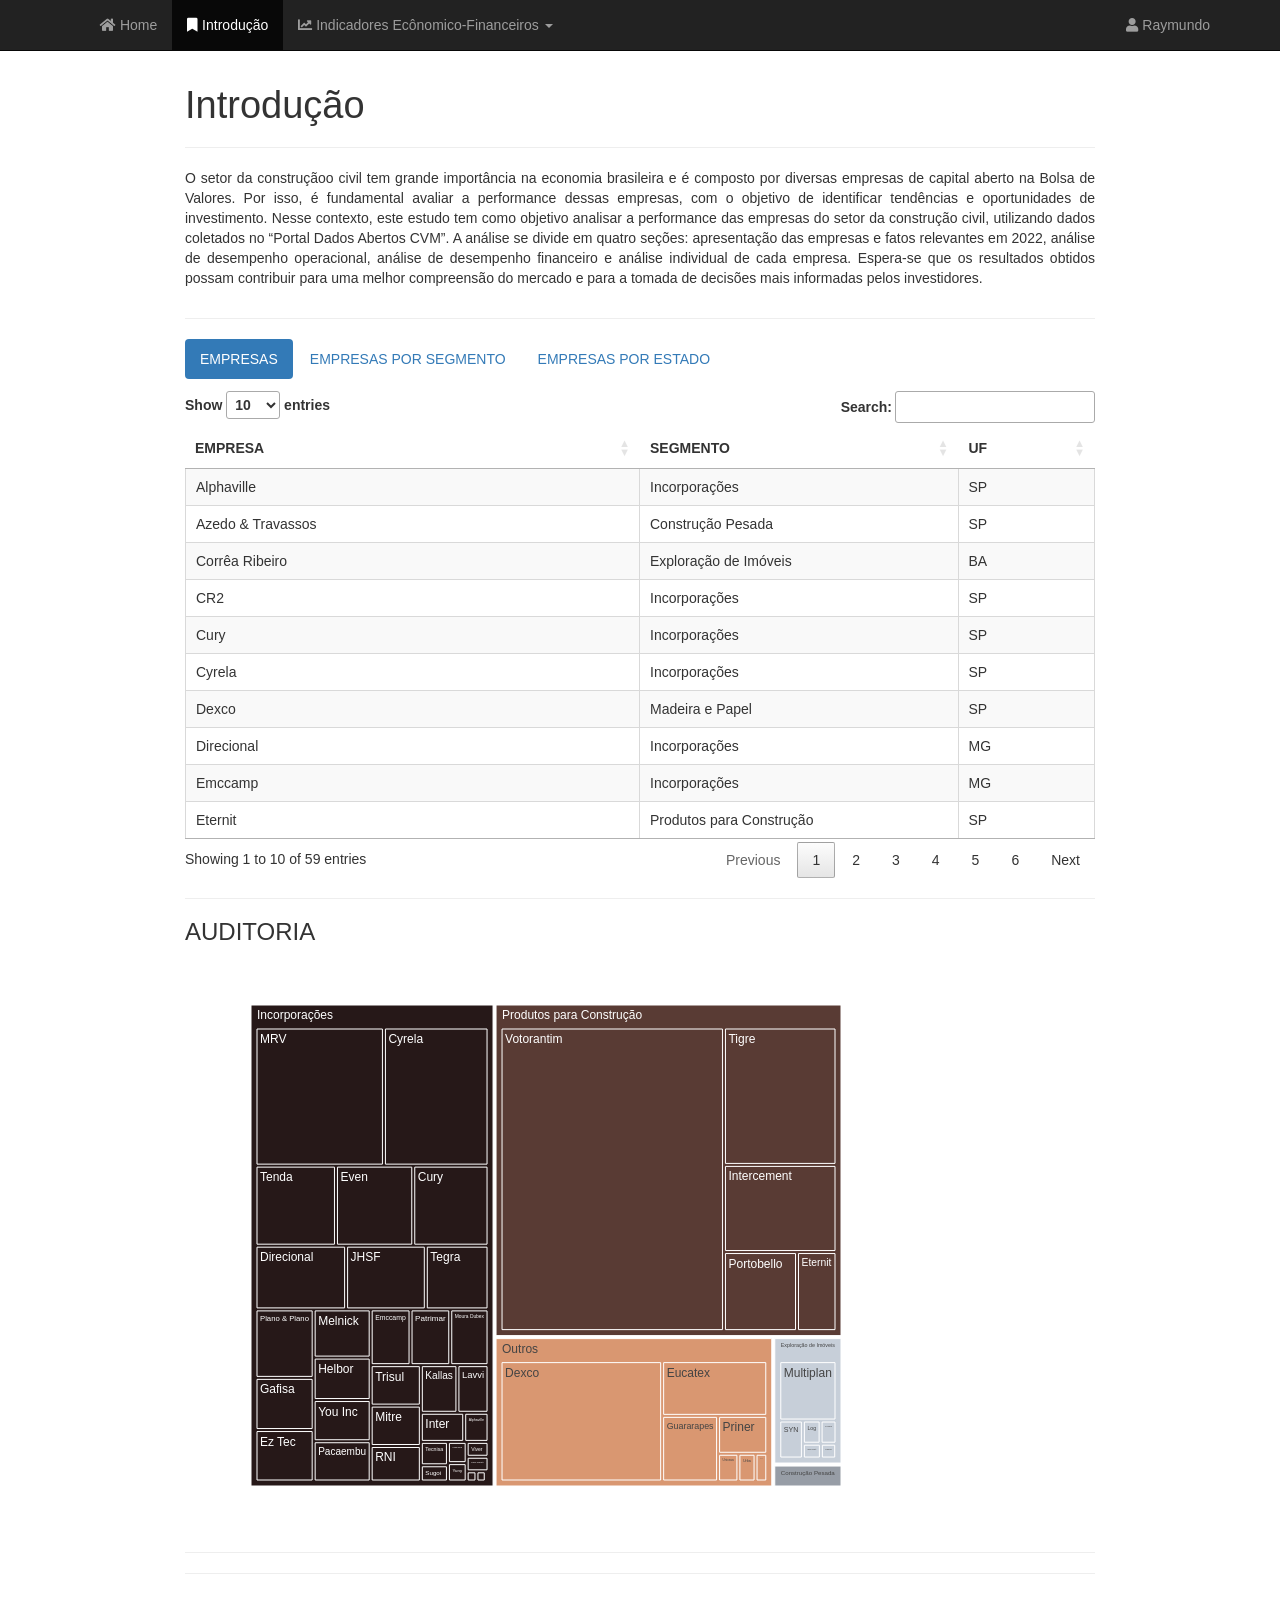
==== 1_intro.html @ 77c3c892 "first commit" ====
<!DOCTYPE html>

<html>

<head>

<meta charset="utf-8" />
<meta name="generator" content="pandoc" />
<meta http-equiv="X-UA-Compatible" content="IE=EDGE" />




<title>Introdução</title>

<script src="site_libs/header-attrs-2.20/header-attrs.js"></script>
<script src="site_libs/jquery-3.6.0/jquery-3.6.0.min.js"></script>
<meta name="viewport" content="width=device-width, initial-scale=1" />
<link href="site_libs/bootstrap-3.3.5/css/bootstrap.min.css" rel="stylesheet" />
<script src="site_libs/bootstrap-3.3.5/js/bootstrap.min.js"></script>
<script src="site_libs/bootstrap-3.3.5/shim/html5shiv.min.js"></script>
<script src="site_libs/bootstrap-3.3.5/shim/respond.min.js"></script>
<style>h1 {font-size: 34px;}
       h1.title {font-size: 38px;}
       h2 {font-size: 30px;}
       h3 {font-size: 24px;}
       h4 {font-size: 18px;}
       h5 {font-size: 16px;}
       h6 {font-size: 12px;}
       code {color: inherit; background-color: rgba(0, 0, 0, 0.04);}
       pre:not([class]) { background-color: white }</style>
<script src="site_libs/navigation-1.1/tabsets.js"></script>
<script src="site_libs/htmlwidgets-1.6.2/htmlwidgets.js"></script>
<link href="site_libs/datatables-css-0.0.0/datatables-crosstalk.css" rel="stylesheet" />
<script src="site_libs/datatables-binding-0.28/datatables.js"></script>
<link href="site_libs/dt-core-1.13.4/css/jquery.dataTables.min.css" rel="stylesheet" />
<link href="site_libs/dt-core-1.13.4/css/jquery.dataTables.extra.css" rel="stylesheet" />
<script src="site_libs/dt-core-1.13.4/js/jquery.dataTables.min.js"></script>
<link href="site_libs/crosstalk-1.2.0/css/crosstalk.min.css" rel="stylesheet" />
<script src="site_libs/crosstalk-1.2.0/js/crosstalk.min.js"></script>
<script src="site_libs/plotly-binding-4.10.1/plotly.js"></script>
<script src="site_libs/typedarray-0.1/typedarray.min.js"></script>
<link href="site_libs/plotly-htmlwidgets-css-2.11.1/plotly-htmlwidgets.css" rel="stylesheet" />
<script src="site_libs/plotly-main-2.11.1/plotly-latest.min.js"></script>
<link href="site_libs/font-awesome-5.1.0/css/all.css" rel="stylesheet" />
<link href="site_libs/font-awesome-5.1.0/css/v4-shims.css" rel="stylesheet" />

<style type="text/css">
  code{white-space: pre-wrap;}
  span.smallcaps{font-variant: small-caps;}
  span.underline{text-decoration: underline;}
  div.column{display: inline-block; vertical-align: top; width: 50%;}
  div.hanging-indent{margin-left: 1.5em; text-indent: -1.5em;}
  ul.task-list{list-style: none;}
    </style>










<style type = "text/css">
.main-container {
  max-width: 940px;
  margin-left: auto;
  margin-right: auto;
}
img {
  max-width:100%;
}
.tabbed-pane {
  padding-top: 12px;
}
.html-widget {
  margin-bottom: 20px;
}
button.code-folding-btn:focus {
  outline: none;
}
summary {
  display: list-item;
}
details > summary > p:only-child {
  display: inline;
}
pre code {
  padding: 0;
}
</style>


<style type="text/css">
.dropdown-submenu {
  position: relative;
}
.dropdown-submenu>.dropdown-menu {
  top: 0;
  left: 100%;
  margin-top: -6px;
  margin-left: -1px;
  border-radius: 0 6px 6px 6px;
}
.dropdown-submenu:hover>.dropdown-menu {
  display: block;
}
.dropdown-submenu>a:after {
  display: block;
  content: " ";
  float: right;
  width: 0;
  height: 0;
  border-color: transparent;
  border-style: solid;
  border-width: 5px 0 5px 5px;
  border-left-color: #cccccc;
  margin-top: 5px;
  margin-right: -10px;
}
.dropdown-submenu:hover>a:after {
  border-left-color: #adb5bd;
}
.dropdown-submenu.pull-left {
  float: none;
}
.dropdown-submenu.pull-left>.dropdown-menu {
  left: -100%;
  margin-left: 10px;
  border-radius: 6px 0 6px 6px;
}
</style>

<script type="text/javascript">
// manage active state of menu based on current page
$(document).ready(function () {
  // active menu anchor
  href = window.location.pathname
  href = href.substr(href.lastIndexOf('/') + 1)
  if (href === "")
    href = "index.html";
  var menuAnchor = $('a[href="' + href + '"]');

  // mark the anchor link active (and if it's in a dropdown, also mark that active)
  var dropdown = menuAnchor.closest('li.dropdown');
  if (window.bootstrap) { // Bootstrap 4+
    menuAnchor.addClass('active');
    dropdown.find('> .dropdown-toggle').addClass('active');
  } else { // Bootstrap 3
    menuAnchor.parent().addClass('active');
    dropdown.addClass('active');
  }

  // Navbar adjustments
  var navHeight = $(".navbar").first().height() + 15;
  var style = document.createElement('style');
  var pt = "padding-top: " + navHeight + "px; ";
  var mt = "margin-top: -" + navHeight + "px; ";
  var css = "";
  // offset scroll position for anchor links (for fixed navbar)
  for (var i = 1; i <= 6; i++) {
    css += ".section h" + i + "{ " + pt + mt + "}\n";
  }
  style.innerHTML = "body {" + pt + "padding-bottom: 40px; }\n" + css;
  document.head.appendChild(style);
});
</script>

<!-- tabsets -->

<style type="text/css">
.tabset-dropdown > .nav-tabs {
  display: inline-table;
  max-height: 500px;
  min-height: 44px;
  overflow-y: auto;
  border: 1px solid #ddd;
  border-radius: 4px;
}

.tabset-dropdown > .nav-tabs > li.active:before, .tabset-dropdown > .nav-tabs.nav-tabs-open:before {
  content: "\e259";
  font-family: 'Glyphicons Halflings';
  display: inline-block;
  padding: 10px;
  border-right: 1px solid #ddd;
}

.tabset-dropdown > .nav-tabs.nav-tabs-open > li.active:before {
  content: "\e258";
  font-family: 'Glyphicons Halflings';
  border: none;
}

.tabset-dropdown > .nav-tabs > li.active {
  display: block;
}

.tabset-dropdown > .nav-tabs > li > a,
.tabset-dropdown > .nav-tabs > li > a:focus,
.tabset-dropdown > .nav-tabs > li > a:hover {
  border: none;
  display: inline-block;
  border-radius: 4px;
  background-color: transparent;
}

.tabset-dropdown > .nav-tabs.nav-tabs-open > li {
  display: block;
  float: none;
}

.tabset-dropdown > .nav-tabs > li {
  display: none;
}
</style>

<!-- code folding -->




</head>

<body>


<div class="container-fluid main-container">




<div class="navbar navbar-inverse  navbar-fixed-top" role="navigation">
  <div class="container">
    <div class="navbar-header">
      <button type="button" class="navbar-toggle collapsed" data-toggle="collapse" data-bs-toggle="collapse" data-target="#navbar" data-bs-target="#navbar">
        <span class="icon-bar"></span>
        <span class="icon-bar"></span>
        <span class="icon-bar"></span>
      </button>
      <a class="navbar-brand" href="index.html"></a>
    </div>
    <div id="navbar" class="navbar-collapse collapse">
      <ul class="nav navbar-nav">
        <li>
  <a href="index.html">
    <span class="fa fa-home"></span>
     
    Home
  </a>
</li>
<li>
  <a href="1_intro.html">
    <span class="fa fa-bookmark"></span>
     
    Introdução
  </a>
</li>
<li class="dropdown">
  <a href="#" class="dropdown-toggle" data-toggle="dropdown" role="button" data-bs-toggle="dropdown" aria-expanded="false">
    <span class="fa fa-line-chart"></span>
     
    Indicadores Ecônomico-Financeiros
     
    <span class="caret"></span>
  </a>
  <ul class="dropdown-menu" role="menu">
    <li class="divider"></li>
    <li>
      <a href="3_liquidez.html">
        <span class="fa fa-arrow-right"></span>
         
        Liquidez
      </a>
    </li>
    <li>
      <a href="4_rentabilidade.html">
        <span class="fa fa-arrow-right"></span>
         
        Rentabilidade
      </a>
    </li>
    <li>
      <a href="4_extra.html">
        <span class="fa fa-arrow-right"></span>
         
        Lucratividade
      </a>
    </li>
    <li>
      <a href="5_bivar.html">
        <span class="fa fa-arrow-right"></span>
         
        Endividamento
      </a>
    </li>
    <li>
      <a href="5_bivar.html">
        <span class="fa fa-arrow-right"></span>
         
        Prazos Médios
      </a>
    </li>
    <li class="divider"></li>
  </ul>
</li>
      </ul>
      <ul class="nav navbar-nav navbar-right">
        <li>
  <a href="https://cutt.ly/Curriculo_BI/">
    <span class="fa fa-user"></span>
     
    Raymundo
  </a>
</li>
      </ul>
    </div><!--/.nav-collapse -->
  </div><!--/.container -->
</div><!--/.navbar -->

<div id="header">



<h1 class="title toc-ignore">Introdução</h1>

</div>


<style>
  body {
    text-align: justify;
  }
</style>
<hr />
<p>O setor da construçãoo civil tem grande importância na economia
brasileira e é composto por diversas empresas de capital aberto na Bolsa
de Valores. Por isso, é fundamental avaliar a performance dessas
empresas, com o objetivo de identificar tendências e oportunidades de
investimento. Nesse contexto, este estudo tem como objetivo analisar a
performance das empresas do setor da construção civil, utilizando dados
coletados no “Portal Dados Abertos CVM”. A análise se divide em quatro
seções: apresentação das empresas e fatos relevantes em 2022, análise de
desempenho operacional, análise de desempenho financeiro e análise
individual de cada empresa. Espera-se que os resultados obtidos possam
contribuir para uma melhor compreensão do mercado e para a tomada de
decisões mais informadas pelos investidores.</p>
<div id="section"
class="section level3 tabset tabset-fade tabset-pills">
<h3 class="tabset tabset-fade tabset-pills"></h3>
<hr />
<div id="empresas" class="section level4">
<h4>EMPRESAS</h4>
<center>
<div class="datatables html-widget html-fill-item-overflow-hidden html-fill-item" id="htmlwidget-0dc333a58bdc907d2daf" style="width:100%;height:auto;"></div>
<script type="application/json" data-for="htmlwidget-0dc333a58bdc907d2daf">{"x":{"filter":"none","vertical":false,"editable":{"target":"cell","disable":{"columns":null},"numeric":[],"date":[]},"data":[["Alphaville","Azedo &amp; Travassos","Corrêa Ribeiro","CR2","Cury","Cyrela","Dexco","Direcional","Emccamp","Eternit","Eucatex","Even","EZ Inc","Ez Tec","Gafisa","Guararapes","HBR Realty","Helbor","Inter","Intercement","JHSF","João Fortes","Kallas","Lavvi","Lindenberg","Log","Lopes","Melnick","Mendes Júnior","Mitre","Moura Dubex","MRV","Multiplan","Nexpe","Pacaembu","Patrimar","PDG Realty","Plano &amp; Plano","Portobello","Portuense","Priner","RNI","Rossi","Sondotecnica","Sugoi","Sultepa","SYN","Tecnisa","Tecnosolo","Tegra","Tenda","Tigre","Trisul","Unicasa","Urba","Viver","Votorantim","You Inc","Yuny"],["Incorporações","Construção Pesada","Exploração de Imóveis","Incorporações","Incorporações","Incorporações","Madeira e Papel","Incorporações","Incorporações","Produtos para Construção","Madeira e Papel","Incorporações","Incorporações","Incorporações","Incorporações","Madeira e Papel","Exploração de Imóveis","Incorporações","Incorporações","Produtos para Construção","Incorporações","Incorporações","Incorporações","Incorporações","Incorporações","Exploração de Imóveis","Exploração de Imóveis","Incorporações","Construção Pesada","Incorporações","Incorporações","Incorporações","Exploração de Imóveis","Exploração de Imóveis","Incorporações","Incorporações","Incorporações","Incorporações","Produtos para Construção","Produtos para Construção","Serviços Diversos","Incorporações","Incorporações","Engenharia Consultiva","Incorporações","Construção Pesada","Exploração de Imóveis","Incorporações","Engenharia Consultiva","Incorporações","Incorporações","Produtos para Construção","Incorporações","Utilidades Domésticas","Loteamento","Incorporações","Produtos para Construção","Incorporações","Incorporações"],["SP","SP","BA","SP","SP","SP","SP","MG","MG","SP","SP","SP","SP","SP","SP","SC","SP","SP","MG","SP","SP","RJ","SP","SP","SP","MG","SP","RS","MG","SP","PE","MG","RJ","SP","SP","MG","SP","SP","SC","PA","RJ","SP","SP","RJ","SP","RS","SP","SP","RJ","SP","SP","SC","SP","RS","MG","SP","SP","SP","SP"]],"container":"<table class=\"cell-border stripe\">\n  <thead>\n    <tr>\n      <th>EMPRESA<\/th>\n      <th>SEGMENTO<\/th>\n      <th>UF<\/th>\n    <\/tr>\n  <\/thead>\n<\/table>","options":{"columnDefs":[],"order":[],"autoWidth":false,"orderClasses":false,"rowCallback":"function(row, data, displayNum, displayIndex, dataIndex) {\nvar value=data[0]; $(this.api().cell(row, 0).node()).css({'width':'50%'});\nvar value=data[1]; $(this.api().cell(row, 1).node()).css({'width':'35'});\nvar value=data[2]; $(this.api().cell(row, 2).node()).css({'width':'15%'});\n}"},"selection":{"mode":"multiple","selected":null,"target":"row","selectable":null}},"evals":["options.rowCallback"],"jsHooks":[]}</script>
</center>
<hr />
</div>
<div id="empresas-por-segmento" class="section level4">
<h4>EMPRESAS POR SEGMENTO</h4>
<div class="plotly html-widget html-fill-item-overflow-hidden html-fill-item" id="htmlwidget-b87174e7bb4c67a13ac9" style="width:9600px;height:384px;"></div>
<script type="application/json" data-for="htmlwidget-b87174e7bb4c67a13ac9">{"x":{"visdat":{"4bd073fb3333":["function () ","plotlyVisDat"]},"cur_data":"4bd073fb3333","attrs":{"4bd073fb3333":{"x":{},"y":{},"orientation":"h","hovertemplate":"Quantidade: %{x} <br>Segmento: %{y} <extra><\/extra>","texttemplate":"%{x}","textposition":"outside","alpha_stroke":1,"sizes":[10,100],"spans":[1,20],"type":"bar"}},"layout":{"margin":{"b":40,"l":60,"t":25,"r":10},"xaxis":{"domain":[0,1],"automargin":true,"title":"Quantidade"},"yaxis":{"domain":[0,1],"automargin":true,"title":"Segmento","type":"category","categoryorder":"array","categoryarray":["Loteamento","Serviços Diversos","Utilidades Domésticas","Engenharia Consultiva","Construção Pesada","Madeira e Papel","Produtos para Construção","Exploração de Imóveis","Incorporações"]},"hovermode":"closest","showlegend":false},"source":"A","config":{"modeBarButtonsToAdd":["hoverclosest","hovercompare"],"showSendToCloud":false},"data":[{"x":[35,7,6,3,3,2,1,1,1],"y":["Incorporações","Exploração de Imóveis","Produtos para Construção","Construção Pesada","Madeira e Papel","Engenharia Consultiva","Loteamento","Serviços Diversos","Utilidades Domésticas"],"orientation":"h","hovertemplate":["Quantidade: %{x} <br>Segmento: %{y} <extra><\/extra>","Quantidade: %{x} <br>Segmento: %{y} <extra><\/extra>","Quantidade: %{x} <br>Segmento: %{y} <extra><\/extra>","Quantidade: %{x} <br>Segmento: %{y} <extra><\/extra>","Quantidade: %{x} <br>Segmento: %{y} <extra><\/extra>","Quantidade: %{x} <br>Segmento: %{y} <extra><\/extra>","Quantidade: %{x} <br>Segmento: %{y} <extra><\/extra>","Quantidade: %{x} <br>Segmento: %{y} <extra><\/extra>","Quantidade: %{x} <br>Segmento: %{y} <extra><\/extra>"],"texttemplate":["%{x}","%{x}","%{x}","%{x}","%{x}","%{x}","%{x}","%{x}","%{x}"],"textposition":["outside","outside","outside","outside","outside","outside","outside","outside","outside"],"type":"bar","marker":{"color":"rgba(31,119,180,1)","line":{"color":"rgba(31,119,180,1)"}},"error_y":{"color":"rgba(31,119,180,1)"},"error_x":{"color":"rgba(31,119,180,1)"},"xaxis":"x","yaxis":"y","frame":null}],"highlight":{"on":"plotly_click","persistent":false,"dynamic":false,"selectize":false,"opacityDim":0.2,"selected":{"opacity":1},"debounce":0},"shinyEvents":["plotly_hover","plotly_click","plotly_selected","plotly_relayout","plotly_brushed","plotly_brushing","plotly_clickannotation","plotly_doubleclick","plotly_deselect","plotly_afterplot","plotly_sunburstclick"],"base_url":"https://plot.ly"},"evals":[],"jsHooks":[]}</script>
<hr />
</div>
<div id="empresas-por-estado" class="section level4">
<h4>EMPRESAS POR ESTADO</h4>
<hr />
</div>
</div>
<div id="auditoria"
class="section level3 tabset tabset-fade tabset-pills">
<h3 class="tabset tabset-fade tabset-pills">AUDITORIA</h3>
<div class="plotly html-widget html-fill-item-overflow-hidden html-fill-item" id="htmlwidget-f07a44c935cbf707fc7b" style="width:672px;height:576px;"></div>
<script type="application/json" data-for="htmlwidget-f07a44c935cbf707fc7b">{"x":{"visdat":{"4bd06a4f7cf":["function () ","plotlyVisDat"]},"cur_data":"4bd06a4f7cf","attrs":{"4bd06a4f7cf":{"labels":{},"parents":{},"values":{},"branchvalues":"total","marker":{"colors":{}},"alpha_stroke":1,"sizes":[10,100],"spans":[1,20],"type":"treemap"}},"layout":{"margin":{"b":40,"l":60,"t":25,"r":10},"hovermode":"closest","showlegend":false},"source":"A","config":{"modeBarButtonsToAdd":["hoverclosest","hovercompare"],"showSendToCloud":false},"data":[{"labels":["Construção Pesada","Exploração de Imóveis","Incorporações","Outros","Produtos para Construção","Lindenberg","Corrêa Ribeiro","Eternit","Eucatex","João Fortes","Sondotecnica","Azedo & Travassos","Sultepa","Portobello","Cyrela","Gafisa","Rossi","Lopes","Tecnisa","RNI","PDG Realty","Even","JHSF","CR2","Viver","Ez Tec","Helbor","MRV","Multiplan","SYN","Moura Dubex","Dexco","Trisul","Tenda","Nexpe","Direcional","Unicasa","Log","You Inc","Sugoi","Priner","Inter","Mitre","Lavvi","Plano & Plano","Cury","Melnick","Pacaembu","Alphaville","Patrimar","EZ Inc","HBR Realty","Urba","Kallas","Tegra","Emccamp","Yuny","Intercement","Guararapes","Tigre","Votorantim"],"parents":["","","","","","Incorporações","Exploração de Imóveis","Produtos para Construção","Outros","Incorporações","Outros","Construção Pesada","Construção Pesada","Produtos para Construção","Incorporações","Incorporações","Incorporações","Exploração de Imóveis","Incorporações","Incorporações","Incorporações","Incorporações","Incorporações","Incorporações","Incorporações","Incorporações","Incorporações","Incorporações","Exploração de Imóveis","Exploração de Imóveis","Incorporações","Outros","Incorporações","Incorporações","Exploração de Imóveis","Incorporações","Outros","Exploração de Imóveis","Incorporações","Incorporações","Outros","Incorporações","Incorporações","Incorporações","Incorporações","Incorporações","Incorporações","Incorporações","Incorporações","Incorporações","Incorporações","Exploração de Imóveis","Outros","Incorporações","Incorporações","Incorporações","Incorporações","Produtos para Construção","Outros","Produtos para Construção","Produtos para Construção"],"values":[530821,2947678,39631007,14007449,38790582,149193,2260,1187383,2510647,6597,141860,384469,146352,2196681,5412295,1135997,37403,194985,237347,667091,119318,2317936,1902092,4081,121982,1121260,906437,6645285,1797605,474499,799527,8486650,760270,2412586,120233,2162616,245678,217230,880076,164723,813494,472817,758626,555327,1492205,2257294,1029568,859857,265134,829418,35361,140866,207472,652603,1497439,832356,128890,3728387,1601648,5880765,25797366],"branchvalues":"total","marker":{"color":"rgba(31,119,180,1)","colors":["#979DA6","#C7CFD9","#261818","#D99771","#593B34","#261818","#C7CFD9","#593B34","#D99771","#261818","#D99771","#979DA6","#979DA6","#593B34","#261818","#261818","#261818","#C7CFD9","#261818","#261818","#261818","#261818","#261818","#261818","#261818","#261818","#261818","#261818","#C7CFD9","#C7CFD9","#261818","#D99771","#261818","#261818","#C7CFD9","#261818","#D99771","#C7CFD9","#261818","#261818","#D99771","#261818","#261818","#261818","#261818","#261818","#261818","#261818","#261818","#261818","#261818","#C7CFD9","#D99771","#261818","#261818","#261818","#261818","#593B34","#D99771","#593B34","#593B34"],"line":{"color":"rgba(255,255,255,1)"}},"type":"treemap","frame":null}],"highlight":{"on":"plotly_click","persistent":false,"dynamic":false,"selectize":false,"opacityDim":0.2,"selected":{"opacity":1},"debounce":0},"shinyEvents":["plotly_hover","plotly_click","plotly_selected","plotly_relayout","plotly_brushed","plotly_brushing","plotly_clickannotation","plotly_doubleclick","plotly_deselect","plotly_afterplot","plotly_sunburstclick"],"base_url":"https://plot.ly"},"evals":[],"jsHooks":[]}</script>
<hr />
<center>
</center>
<hr />
</div>




</div>

<script>

// add bootstrap table styles to pandoc tables
function bootstrapStylePandocTables() {
  $('tr.odd').parent('tbody').parent('table').addClass('table table-condensed');
}
$(document).ready(function () {
  bootstrapStylePandocTables();
});


</script>

<!-- tabsets -->

<script>
$(document).ready(function () {
  window.buildTabsets("TOC");
});

$(document).ready(function () {
  $('.tabset-dropdown > .nav-tabs > li').click(function () {
    $(this).parent().toggleClass('nav-tabs-open');
  });
});
</script>

<!-- code folding -->


<!-- dynamically load mathjax for compatibility with self-contained -->
<script>
  (function () {
    var script = document.createElement("script");
    script.type = "text/javascript";
    script.src  = "https://mathjax.rstudio.com/latest/MathJax.js?config=TeX-AMS-MML_HTMLorMML";
    document.getElementsByTagName("head")[0].appendChild(script);
  })();
</script>

</body>
</html>
---- site_libs/crosstalk-1.2.0/css/crosstalk.min.css ----
.container-fluid.crosstalk-bscols{margin-left:-30px;margin-right:-30px;white-space:normal}body>.container-fluid.crosstalk-bscols{margin-left:auto;margin-right:auto}.crosstalk-input-checkboxgroup .crosstalk-options-group .crosstalk-options-column{display:inline-block;padding-right:12px;vertical-align:top}@media only screen and (max-width: 480px){.crosstalk-input-checkboxgroup .crosstalk-options-group .crosstalk-options-column{display:block;padding-right:inherit}}.crosstalk-input{margin-bottom:15px}.crosstalk-input .control-label{margin-bottom:0;vertical-align:middle}.crosstalk-input input[type="checkbox"]{margin:4px 0 0;margin-top:1px;line-height:normal}.crosstalk-input .checkbox{position:relative;display:block;margin-top:10px;margin-bottom:10px}.crosstalk-input .checkbox>label{padding-left:20px;margin-bottom:0;font-weight:400;cursor:pointer}.crosstalk-input .checkbox input[type="checkbox"],.crosstalk-input .checkbox-inline input[type="checkbox"]{position:absolute;margin-top:2px;margin-left:-20px}.crosstalk-input .checkbox+.checkbox{margin-top:-5px}.crosstalk-input .checkbox-inline{position:relative;display:inline-block;padding-left:20px;margin-bottom:0;font-weight:400;vertical-align:middle;cursor:pointer}.crosstalk-input .checkbox-inline+.checkbox-inline{margin-top:0;margin-left:10px}
---- site_libs/plotly-htmlwidgets-css-2.11.1/plotly-htmlwidgets.css ----
/*
just here so that plotly works
correctly with ioslides.
see https://github.com/ropensci/plotly/issues/463
*/

slide:not(.current) .plotly.html-widget{
  display: none;
}
---- site_libs/font-awesome-5.1.0/css/all.css ----
/*!
 * Font Awesome Free 5.1.0 by @fontawesome - https://fontawesome.com
 * License - https://fontawesome.com/license (Icons: CC BY 4.0, Fonts: SIL OFL 1.1, Code: MIT License)
 */
.fa,.fab,.fal,.far,.fas{-moz-osx-font-smoothing:grayscale;-webkit-font-smoothing:antialiased;display:inline-block;font-style:normal;font-variant:normal;text-rendering:auto;line-height:1}.fa-lg{font-size:1.33333em;line-height:.75em;vertical-align:-.0667em}.fa-xs{font-size:.75em}.fa-sm{font-size:.875em}.fa-1x{font-size:1em}.fa-2x{font-size:2em}.fa-3x{font-size:3em}.fa-4x{font-size:4em}.fa-5x{font-size:5em}.fa-6x{font-size:6em}.fa-7x{font-size:7em}.fa-8x{font-size:8em}.fa-9x{font-size:9em}.fa-10x{font-size:10em}.fa-fw{text-align:center;width:1.25em}.fa-ul{list-style-type:none;margin-left:2.5em;padding-left:0}.fa-ul>li{position:relative}.fa-li{left:-2em;position:absolute;text-align:center;width:2em;line-height:inherit}.fa-border{border:.08em solid #eee;border-radius:.1em;padding:.2em .25em .15em}.fa-pull-left{float:left}.fa-pull-right{float:right}.fa.fa-pull-left,.fab.fa-pull-left,.fal.fa-pull-left,.far.fa-pull-left,.fas.fa-pull-left{margin-right:.3em}.fa.fa-pull-right,.fab.fa-pull-right,.fal.fa-pull-right,.far.fa-pull-right,.fas.fa-pull-right{margin-left:.3em}.fa-spin{animation:a 2s infinite linear}.fa-pulse{animation:a 1s infinite steps(8)}@keyframes a{0%{transform:rotate(0deg)}to{transform:rotate(1turn)}}.fa-rotate-90{-ms-filter:"progid:DXImageTransform.Microsoft.BasicImage(rotation=1)";transform:rotate(90deg)}.fa-rotate-180{-ms-filter:"progid:DXImageTransform.Microsoft.BasicImage(rotation=2)";transform:rotate(180deg)}.fa-rotate-270{-ms-filter:"progid:DXImageTransform.Microsoft.BasicImage(rotation=3)";transform:rotate(270deg)}.fa-flip-horizontal{-ms-filter:"progid:DXImageTransform.Microsoft.BasicImage(rotation=0, mirror=1)";transform:scaleX(-1)}.fa-flip-vertical{transform:scaleY(-1)}.fa-flip-horizontal.fa-flip-vertical,.fa-flip-vertical{-ms-filter:"progid:DXImageTransform.Microsoft.BasicImage(rotation=2, mirror=1)"}.fa-flip-horizontal.fa-flip-vertical{transform:scale(-1)}:root .fa-flip-horizontal,:root .fa-flip-vertical,:root .fa-rotate-90,:root .fa-rotate-180,:root .fa-rotate-270{-webkit-filter:none;filter:none}.fa-stack{display:inline-block;height:2em;line-height:2em;position:relative;vertical-align:middle;width:2em}.fa-stack-1x,.fa-stack-2x{left:0;position:absolute;text-align:center;width:100%}.fa-stack-1x{line-height:inherit}.fa-stack-2x{font-size:2em}.fa-inverse{color:#fff}.fa-500px:before{content:"\f26e"}.fa-accessible-icon:before{content:"\f368"}.fa-accusoft:before{content:"\f369"}.fa-address-book:before{content:"\f2b9"}.fa-address-card:before{content:"\f2bb"}.fa-adjust:before{content:"\f042"}.fa-adn:before{content:"\f170"}.fa-adversal:before{content:"\f36a"}.fa-affiliatetheme:before{content:"\f36b"}.fa-algolia:before{content:"\f36c"}.fa-align-center:before{content:"\f037"}.fa-align-justify:before{content:"\f039"}.fa-align-left:before{content:"\f036"}.fa-align-right:before{content:"\f038"}.fa-allergies:before{content:"\f461"}.fa-amazon:before{content:"\f270"}.fa-amazon-pay:before{content:"\f42c"}.fa-ambulance:before{content:"\f0f9"}.fa-american-sign-language-interpreting:before{content:"\f2a3"}.fa-amilia:before{content:"\f36d"}.fa-anchor:before{content:"\f13d"}.fa-android:before{content:"\f17b"}.fa-angellist:before{content:"\f209"}.fa-angle-double-down:before{content:"\f103"}.fa-angle-double-left:before{content:"\f100"}.fa-angle-double-right:before{content:"\f101"}.fa-angle-double-up:before{content:"\f102"}.fa-angle-down:before{content:"\f107"}.fa-angle-left:before{content:"\f104"}.fa-angle-right:before{content:"\f105"}.fa-angle-up:before{content:"\f106"}.fa-angry:before{content:"\f556"}.fa-angrycreative:before{content:"\f36e"}.fa-angular:before{content:"\f420"}.fa-app-store:before{content:"\f36f"}.fa-app-store-ios:before{content:"\f370"}.fa-apper:before{content:"\f371"}.fa-apple:before{content:"\f179"}.fa-apple-pay:before{content:"\f415"}.fa-archive:before{content:"\f187"}.fa-archway:before{content:"\f557"}.fa-arrow-alt-circle-down:before{content:"\f358"}.fa-arrow-alt-circle-left:before{content:"\f359"}.fa-arrow-alt-circle-right:before{content:"\f35a"}.fa-arrow-alt-circle-up:before{content:"\f35b"}.fa-arrow-circle-down:before{content:"\f0ab"}.fa-arrow-circle-left:before{content:"\f0a8"}.fa-arrow-circle-right:before{content:"\f0a9"}.fa-arrow-circle-up:before{content:"\f0aa"}.fa-arrow-down:before{content:"\f063"}.fa-arrow-left:before{content:"\f060"}.fa-arrow-right:before{content:"\f061"}.fa-arrow-up:before{content:"\f062"}.fa-arrows-alt:before{content:"\f0b2"}.fa-arrows-alt-h:before{content:"\f337"}.fa-arrows-alt-v:before{content:"\f338"}.fa-assistive-listening-systems:before{content:"\f2a2"}.fa-asterisk:before{content:"\f069"}.fa-asymmetrik:before{content:"\f372"}.fa-at:before{content:"\f1fa"}.fa-atlas:before{content:"\f558"}.fa-audible:before{content:"\f373"}.fa-audio-description:before{content:"\f29e"}.fa-autoprefixer:before{content:"\f41c"}.fa-avianex:before{content:"\f374"}.fa-aviato:before{content:"\f421"}.fa-award:before{content:"\f559"}.fa-aws:before{content:"\f375"}.fa-backspace:before{content:"\f55a"}.fa-backward:before{content:"\f04a"}.fa-balance-scale:before{content:"\f24e"}.fa-ban:before{content:"\f05e"}.fa-band-aid:before{content:"\f462"}.fa-bandcamp:before{content:"\f2d5"}.fa-barcode:before{content:"\f02a"}.fa-bars:before{content:"\f0c9"}.fa-baseball-ball:before{content:"\f433"}.fa-basketball-ball:before{content:"\f434"}.fa-bath:before{content:"\f2cd"}.fa-battery-empty:before{content:"\f244"}.fa-battery-full:before{content:"\f240"}.fa-battery-half:before{content:"\f242"}.fa-battery-quarter:before{content:"\f243"}.fa-battery-three-quarters:before{content:"\f241"}.fa-bed:before{content:"\f236"}.fa-beer:before{content:"\f0fc"}.fa-behance:before{content:"\f1b4"}.fa-behance-square:before{content:"\f1b5"}.fa-bell:before{content:"\f0f3"}.fa-bell-slash:before{content:"\f1f6"}.fa-bezier-curve:before{content:"\f55b"}.fa-bicycle:before{content:"\f206"}.fa-bimobject:before{content:"\f378"}.fa-binoculars:before{content:"\f1e5"}.fa-birthday-cake:before{content:"\f1fd"}.fa-bitbucket:before{content:"\f171"}.fa-bitcoin:before{content:"\f379"}.fa-bity:before{content:"\f37a"}.fa-black-tie:before{content:"\f27e"}.fa-blackberry:before{content:"\f37b"}.fa-blender:before{content:"\f517"}.fa-blind:before{content:"\f29d"}.fa-blogger:before{content:"\f37c"}.fa-blogger-b:before{content:"\f37d"}.fa-bluetooth:before{content:"\f293"}.fa-bluetooth-b:before{content:"\f294"}.fa-bold:before{content:"\f032"}.fa-bolt:before{content:"\f0e7"}.fa-bomb:before{content:"\f1e2"}.fa-bong:before{content:"\f55c"}.fa-book:before{content:"\f02d"}.fa-book-open:before{content:"\f518"}.fa-bookmark:before{content:"\f02e"}.fa-bowling-ball:before{content:"\f436"}.fa-box:before{content:"\f466"}.fa-box-open:before{content:"\f49e"}.fa-boxes:before{content:"\f468"}.fa-braille:before{content:"\f2a1"}.fa-briefcase:before{content:"\f0b1"}.fa-briefcase-medical:before{content:"\f469"}.fa-broadcast-tower:before{content:"\f519"}.fa-broom:before{content:"\f51a"}.fa-brush:before{content:"\f55d"}.fa-btc:before{content:"\f15a"}.fa-bug:before{content:"\f188"}.fa-building:before{content:"\f1ad"}.fa-bullhorn:before{content:"\f0a1"}.fa-bullseye:before{content:"\f140"}.fa-burn:before{content:"\f46a"}.fa-buromobelexperte:before{content:"\f37f"}.fa-bus:before{content:"\f207"}.fa-bus-alt:before{content:"\f55e"}.fa-buysellads:before{content:"\f20d"}.fa-calculator:before{content:"\f1ec"}.fa-calendar:before{content:"\f133"}.fa-calendar-alt:before{content:"\f073"}.fa-calendar-check:before{content:"\f274"}.fa-calendar-minus:before{content:"\f272"}.fa-calendar-plus:before{content:"\f271"}.fa-calendar-times:before{content:"\f273"}.fa-camera:before{content:"\f030"}.fa-camera-retro:before{content:"\f083"}.fa-cannabis:before{content:"\f55f"}.fa-capsules:before{content:"\f46b"}.fa-car:before{content:"\f1b9"}.fa-caret-down:before{content:"\f0d7"}.fa-caret-left:before{content:"\f0d9"}.fa-caret-right:before{content:"\f0da"}.fa-caret-square-down:before{content:"\f150"}.fa-caret-square-left:before{content:"\f191"}.fa-caret-square-right:before{content:"\f152"}.fa-caret-square-up:before{content:"\f151"}.fa-caret-up:before{content:"\f0d8"}.fa-cart-arrow-down:before{content:"\f218"}.fa-cart-plus:before{content:"\f217"}.fa-cc-amazon-pay:before{content:"\f42d"}.fa-cc-amex:before{content:"\f1f3"}.fa-cc-apple-pay:before{content:"\f416"}.fa-cc-diners-club:before{content:"\f24c"}.fa-cc-discover:before{content:"\f1f2"}.fa-cc-jcb:before{content:"\f24b"}.fa-cc-mastercard:before{content:"\f1f1"}.fa-cc-paypal:before{content:"\f1f4"}.fa-cc-stripe:before{content:"\f1f5"}.fa-cc-visa:before{content:"\f1f0"}.fa-centercode:before{content:"\f380"}.fa-certificate:before{content:"\f0a3"}.fa-chalkboard:before{content:"\f51b"}.fa-chalkboard-teacher:before{content:"\f51c"}.fa-chart-area:before{content:"\f1fe"}.fa-chart-bar:before{content:"\f080"}.fa-chart-line:before{content:"\f201"}.fa-chart-pie:before{content:"\f200"}.fa-check:before{content:"\f00c"}.fa-check-circle:before{content:"\f058"}.fa-check-double:before{content:"\f560"}.fa-check-square:before{content:"\f14a"}.fa-chess:before{content:"\f439"}.fa-chess-bishop:before{content:"\f43a"}.fa-chess-board:before{content:"\f43c"}.fa-chess-king:before{content:"\f43f"}.fa-chess-knight:before{content:"\f441"}.fa-chess-pawn:before{content:"\f443"}.fa-chess-queen:before{content:"\f445"}.fa-chess-rook:before{content:"\f447"}.fa-chevron-circle-down:before{content:"\f13a"}.fa-chevron-circle-left:before{content:"\f137"}.fa-chevron-circle-right:before{content:"\f138"}.fa-chevron-circle-up:before{content:"\f139"}.fa-chevron-down:before{content:"\f078"}.fa-chevron-left:before{content:"\f053"}.fa-chevron-right:before{content:"\f054"}.fa-chevron-up:before{content:"\f077"}.fa-child:before{content:"\f1ae"}.fa-chrome:before{content:"\f268"}.fa-church:before{content:"\f51d"}.fa-circle:before{content:"\f111"}.fa-circle-notch:before{content:"\f1ce"}.fa-clipboard:before{content:"\f328"}.fa-clipboard-check:before{content:"\f46c"}.fa-clipboard-list:before{content:"\f46d"}.fa-clock:before{content:"\f017"}.fa-clone:before{content:"\f24d"}.fa-closed-captioning:before{content:"\f20a"}.fa-cloud:before{content:"\f0c2"}.fa-cloud-download-alt:before{content:"\f381"}.fa-cloud-upload-alt:before{content:"\f382"}.fa-cloudscale:before{content:"\f383"}.fa-cloudsmith:before{content:"\f384"}.fa-cloudversify:before{content:"\f385"}.fa-cocktail:before{content:"\f561"}.fa-code:before{content:"\f121"}.fa-code-branch:before{content:"\f126"}.fa-codepen:before{content:"\f1cb"}.fa-codiepie:before{content:"\f284"}.fa-coffee:before{content:"\f0f4"}.fa-cog:before{content:"\f013"}.fa-cogs:before{content:"\f085"}.fa-coins:before{content:"\f51e"}.fa-columns:before{content:"\f0db"}.fa-comment:before{content:"\f075"}.fa-comment-alt:before{content:"\f27a"}.fa-comment-dots:before{content:"\f4ad"}.fa-comment-slash:before{content:"\f4b3"}.fa-comments:before{content:"\f086"}.fa-compact-disc:before{content:"\f51f"}.fa-compass:before{content:"\f14e"}.fa-compress:before{content:"\f066"}.fa-concierge-bell:before{content:"\f562"}.fa-connectdevelop:before{content:"\f20e"}.fa-contao:before{content:"\f26d"}.fa-cookie:before{content:"\f563"}.fa-cookie-bite:before{content:"\f564"}.fa-copy:before{content:"\f0c5"}.fa-copyright:before{content:"\f1f9"}.fa-couch:before{content:"\f4b8"}.fa-cpanel:before{content:"\f388"}.fa-creative-commons:before{content:"\f25e"}.fa-creative-commons-by:before{content:"\f4e7"}.fa-creative-commons-nc:before{content:"\f4e8"}.fa-creative-commons-nc-eu:before{content:"\f4e9"}.fa-creative-commons-nc-jp:before{content:"\f4ea"}.fa-creative-commons-nd:before{content:"\f4eb"}.fa-creative-commons-pd:before{content:"\f4ec"}.fa-creative-commons-pd-alt:before{content:"\f4ed"}.fa-creative-commons-remix:before{content:"\f4ee"}.fa-creative-commons-sa:before{content:"\f4ef"}.fa-creative-commons-sampling:before{content:"\f4f0"}.fa-creative-commons-sampling-plus:before{content:"\f4f1"}.fa-creative-commons-share:before{content:"\f4f2"}.fa-credit-card:before{content:"\f09d"}.fa-crop:before{content:"\f125"}.fa-crop-alt:before{content:"\f565"}.fa-crosshairs:before{content:"\f05b"}.fa-crow:before{content:"\f520"}.fa-crown:before{content:"\f521"}.fa-css3:before{content:"\f13c"}.fa-css3-alt:before{content:"\f38b"}.fa-cube:before{content:"\f1b2"}.fa-cubes:before{content:"\f1b3"}.fa-cut:before{content:"\f0c4"}.fa-cuttlefish:before{content:"\f38c"}.fa-d-and-d:before{content:"\f38d"}.fa-dashcube:before{content:"\f210"}.fa-database:before{content:"\f1c0"}.fa-deaf:before{content:"\f2a4"}.fa-delicious:before{content:"\f1a5"}.fa-deploydog:before{content:"\f38e"}.fa-deskpro:before{content:"\f38f"}.fa-desktop:before{content:"\f108"}.fa-deviantart:before{content:"\f1bd"}.fa-diagnoses:before{content:"\f470"}.fa-dice:before{content:"\f522"}.fa-dice-five:before{content:"\f523"}.fa-dice-four:before{content:"\f524"}.fa-dice-one:before{content:"\f525"}.fa-dice-six:before{content:"\f526"}.fa-dice-three:before{content:"\f527"}.fa-dice-two:before{content:"\f528"}.fa-digg:before{content:"\f1a6"}.fa-digital-ocean:before{content:"\f391"}.fa-digital-tachograph:before{content:"\f566"}.fa-discord:before{content:"\f392"}.fa-discourse:before{content:"\f393"}.fa-divide:before{content:"\f529"}.fa-dizzy:before{content:"\f567"}.fa-dna:before{content:"\f471"}.fa-dochub:before{content:"\f394"}.fa-docker:before{content:"\f395"}.fa-dollar-sign:before{content:"\f155"}.fa-dolly:before{content:"\f472"}.fa-dolly-flatbed:before{content:"\f474"}.fa-donate:before{content:"\f4b9"}.fa-door-closed:before{content:"\f52a"}.fa-door-open:before{content:"\f52b"}.fa-dot-circle:before{content:"\f192"}.fa-dove:before{content:"\f4ba"}.fa-download:before{content:"\f019"}.fa-draft2digital:before{content:"\f396"}.fa-drafting-compass:before{content:"\f568"}.fa-dribbble:before{content:"\f17d"}.fa-dribbble-square:before{content:"\f397"}.fa-dropbox:before{content:"\f16b"}.fa-drum:before{content:"\f569"}.fa-drum-steelpan:before{content:"\f56a"}.fa-drupal:before{content:"\f1a9"}.fa-dumbbell:before{content:"\f44b"}.fa-dyalog:before{content:"\f399"}.fa-earlybirds:before{content:"\f39a"}.fa-ebay:before{content:"\f4f4"}.fa-edge:before{content:"\f282"}.fa-edit:before{content:"\f044"}.fa-eject:before{content:"\f052"}.fa-elementor:before{content:"\f430"}.fa-ellipsis-h:before{content:"\f141"}.fa-ellipsis-v:before{content:"\f142"}.fa-ember:before{content:"\f423"}.fa-empire:before{content:"\f1d1"}.fa-envelope:before{content:"\f0e0"}.fa-envelope-open:before{content:"\f2b6"}.fa-envelope-square:before{content:"\f199"}.fa-envira:before{content:"\f299"}.fa-equals:before{content:"\f52c"}.fa-eraser:before{content:"\f12d"}.fa-erlang:before{content:"\f39d"}.fa-ethereum:before{content:"\f42e"}.fa-etsy:before{content:"\f2d7"}.fa-euro-sign:before{content:"\f153"}.fa-exchange-alt:before{content:"\f362"}.fa-exclamation:before{content:"\f12a"}.fa-exclamation-circle:before{content:"\f06a"}.fa-exclamation-triangle:before{content:"\f071"}.fa-expand:before{content:"\f065"}.fa-expand-arrows-alt:before{content:"\f31e"}.fa-expeditedssl:before{content:"\f23e"}.fa-external-link-alt:before{content:"\f35d"}.fa-external-link-square-alt:before{content:"\f360"}.fa-eye:before{content:"\f06e"}.fa-eye-dropper:before{content:"\f1fb"}.fa-eye-slash:before{content:"\f070"}.fa-facebook:before{content:"\f09a"}.fa-facebook-f:before{content:"\f39e"}.fa-facebook-messenger:before{content:"\f39f"}.fa-facebook-square:before{content:"\f082"}.fa-fast-backward:before{content:"\f049"}.fa-fast-forward:before{content:"\f050"}.fa-fax:before{content:"\f1ac"}.fa-feather:before{content:"\f52d"}.fa-feather-alt:before{content:"\f56b"}.fa-female:before{content:"\f182"}.fa-fighter-jet:before{content:"\f0fb"}.fa-file:before{content:"\f15b"}.fa-file-alt:before{content:"\f15c"}.fa-file-archive:before{content:"\f1c6"}.fa-file-audio:before{content:"\f1c7"}.fa-file-code:before{content:"\f1c9"}.fa-file-contract:before{content:"\f56c"}.fa-file-download:before{content:"\f56d"}.fa-file-excel:before{content:"\f1c3"}.fa-file-export:before{content:"\f56e"}.fa-file-image:before{content:"\f1c5"}.fa-file-import:before{content:"\f56f"}.fa-file-invoice:before{content:"\f570"}.fa-file-invoice-dollar:before{content:"\f571"}.fa-file-medical:before{content:"\f477"}.fa-file-medical-alt:before{content:"\f478"}.fa-file-pdf:before{content:"\f1c1"}.fa-file-powerpoint:before{content:"\f1c4"}.fa-file-prescription:before{content:"\f572"}.fa-file-signature:before{content:"\f573"}.fa-file-upload:before{content:"\f574"}.fa-file-video:before{content:"\f1c8"}.fa-file-word:before{content:"\f1c2"}.fa-fill:before{content:"\f575"}.fa-fill-drip:before{content:"\f576"}.fa-film:before{content:"\f008"}.fa-filter:before{content:"\f0b0"}.fa-fingerprint:before{content:"\f577"}.fa-fire:before{content:"\f06d"}.fa-fire-extinguisher:before{content:"\f134"}.fa-firefox:before{content:"\f269"}.fa-first-aid:before{content:"\f479"}.fa-first-order:before{content:"\f2b0"}.fa-first-order-alt:before{content:"\f50a"}.fa-firstdraft:before{content:"\f3a1"}.fa-fish:before{content:"\f578"}.fa-flag:before{content:"\f024"}.fa-flag-checkered:before{content:"\f11e"}.fa-flask:before{content:"\f0c3"}.fa-flickr:before{content:"\f16e"}.fa-flipboard:before{content:"\f44d"}.fa-flushed:before{content:"\f579"}.fa-fly:before{content:"\f417"}.fa-folder:before{content:"\f07b"}.fa-folder-open:before{content:"\f07c"}.fa-font:before{content:"\f031"}.fa-font-awesome:before{content:"\f2b4"}.fa-font-awesome-alt:before{content:"\f35c"}.fa-font-awesome-flag:before{content:"\f425"}.fa-font-awesome-logo-full:before{content:"\f4e6"}.fa-fonticons:before{content:"\f280"}.fa-fonticons-fi:before{content:"\f3a2"}.fa-football-ball:before{content:"\f44e"}.fa-fort-awesome:before{content:"\f286"}.fa-fort-awesome-alt:before{content:"\f3a3"}.fa-forumbee:before{content:"\f211"}.fa-forward:before{content:"\f04e"}.fa-foursquare:before{content:"\f180"}.fa-free-code-camp:before{content:"\f2c5"}.fa-freebsd:before{content:"\f3a4"}.fa-frog:before{content:"\f52e"}.fa-frown:before{content:"\f119"}.fa-frown-open:before{content:"\f57a"}.fa-fulcrum:before{content:"\f50b"}.fa-futbol:before{content:"\f1e3"}.fa-galactic-republic:before{content:"\f50c"}.fa-galactic-senate:before{content:"\f50d"}.fa-gamepad:before{content:"\f11b"}.fa-gas-pump:before{content:"\f52f"}.fa-gavel:before{content:"\f0e3"}.fa-gem:before{content:"\f3a5"}.fa-genderless:before{content:"\f22d"}.fa-get-pocket:before{content:"\f265"}.fa-gg:before{content:"\f260"}.fa-gg-circle:before{content:"\f261"}.fa-gift:before{content:"\f06b"}.fa-git:before{content:"\f1d3"}.fa-git-square:before{content:"\f1d2"}.fa-github:before{content:"\f09b"}.fa-github-alt:before{content:"\f113"}.fa-github-square:before{content:"\f092"}.fa-gitkraken:before{content:"\f3a6"}.fa-gitlab:before{content:"\f296"}.fa-gitter:before{content:"\f426"}.fa-glass-martini:before{content:"\f000"}.fa-glass-martini-alt:before{content:"\f57b"}.fa-glasses:before{content:"\f530"}.fa-glide:before{content:"\f2a5"}.fa-glide-g:before{content:"\f2a6"}.fa-globe:before{content:"\f0ac"}.fa-globe-africa:before{content:"\f57c"}.fa-globe-americas:before{content:"\f57d"}.fa-globe-asia:before{content:"\f57e"}.fa-gofore:before{content:"\f3a7"}.fa-golf-ball:before{content:"\f450"}.fa-goodreads:before{content:"\f3a8"}.fa-goodreads-g:before{content:"\f3a9"}.fa-google:before{content:"\f1a0"}.fa-google-drive:before{content:"\f3aa"}.fa-google-play:before{content:"\f3ab"}.fa-google-plus:before{content:"\f2b3"}.fa-google-plus-g:before{content:"\f0d5"}.fa-google-plus-square:before{content:"\f0d4"}.fa-google-wallet:before{content:"\f1ee"}.fa-graduation-cap:before{content:"\f19d"}.fa-gratipay:before{content:"\f184"}.fa-grav:before{content:"\f2d6"}.fa-greater-than:before{content:"\f531"}.fa-greater-than-equal:before{content:"\f532"}.fa-grimace:before{content:"\f57f"}.fa-grin:before{content:"\f580"}.fa-grin-alt:before{content:"\f581"}.fa-grin-beam:before{content:"\f582"}.fa-grin-beam-sweat:before{content:"\f583"}.fa-grin-hearts:before{content:"\f584"}.fa-grin-squint:before{content:"\f585"}.fa-grin-squint-tears:before{content:"\f586"}.fa-grin-stars:before{content:"\f587"}.fa-grin-tears:before{content:"\f588"}.fa-grin-tongue:before{content:"\f589"}.fa-grin-tongue-squint:before{content:"\f58a"}.fa-grin-tongue-wink:before{content:"\f58b"}.fa-grin-wink:before{content:"\f58c"}.fa-grip-horizontal:before{content:"\f58d"}.fa-grip-vertical:before{content:"\f58e"}.fa-gripfire:before{content:"\f3ac"}.fa-grunt:before{content:"\f3ad"}.fa-gulp:before{content:"\f3ae"}.fa-h-square:before{content:"\f0fd"}.fa-hacker-news:before{content:"\f1d4"}.fa-hacker-news-square:before{content:"\f3af"}.fa-hand-holding:before{content:"\f4bd"}.fa-hand-holding-heart:before{content:"\f4be"}.fa-hand-holding-usd:before{content:"\f4c0"}.fa-hand-lizard:before{content:"\f258"}.fa-hand-paper:before{content:"\f256"}.fa-hand-peace:before{content:"\f25b"}.fa-hand-point-down:before{content:"\f0a7"}.fa-hand-point-left:before{content:"\f0a5"}.fa-hand-point-right:before{content:"\f0a4"}.fa-hand-point-up:before{content:"\f0a6"}.fa-hand-pointer:before{content:"\f25a"}.fa-hand-rock:before{content:"\f255"}.fa-hand-scissors:before{content:"\f257"}.fa-hand-spock:before{content:"\f259"}.fa-hands:before{content:"\f4c2"}.fa-hands-helping:before{content:"\f4c4"}.fa-handshake:before{content:"\f2b5"}.fa-hashtag:before{content:"\f292"}.fa-hdd:before{content:"\f0a0"}.fa-heading:before{content:"\f1dc"}.fa-headphones:before{content:"\f025"}.fa-headphones-alt:before{content:"\f58f"}.fa-headset:before{content:"\f590"}.fa-heart:before{content:"\f004"}.fa-heartbeat:before{content:"\f21e"}.fa-helicopter:before{content:"\f533"}.fa-highlighter:before{content:"\f591"}.fa-hips:before{content:"\f452"}.fa-hire-a-helper:before{content:"\f3b0"}.fa-history:before{content:"\f1da"}.fa-hockey-puck:before{content:"\f453"}.fa-home:before{content:"\f015"}.fa-hooli:before{content:"\f427"}.fa-hornbill:before{content:"\f592"}.fa-hospital:before{content:"\f0f8"}.fa-hospital-alt:before{content:"\f47d"}.fa-hospital-symbol:before{content:"\f47e"}.fa-hot-tub:before{content:"\f593"}.fa-hotel:before{content:"\f594"}.fa-hotjar:before{content:"\f3b1"}.fa-hourglass:before{content:"\f254"}.fa-hourglass-end:before{content:"\f253"}.fa-hourglass-half:before{content:"\f252"}.fa-hourglass-start:before{content:"\f251"}.fa-houzz:before{content:"\f27c"}.fa-html5:before{content:"\f13b"}.fa-hubspot:before{content:"\f3b2"}.fa-i-cursor:before{content:"\f246"}.fa-id-badge:before{content:"\f2c1"}.fa-id-card:before{content:"\f2c2"}.fa-id-card-alt:before{content:"\f47f"}.fa-image:before{content:"\f03e"}.fa-images:before{content:"\f302"}.fa-imdb:before{content:"\f2d8"}.fa-inbox:before{content:"\f01c"}.fa-indent:before{content:"\f03c"}.fa-industry:before{content:"\f275"}.fa-infinity:before{content:"\f534"}.fa-info:before{content:"\f129"}.fa-info-circle:before{content:"\f05a"}.fa-instagram:before{content:"\f16d"}.fa-internet-explorer:before{content:"\f26b"}.fa-ioxhost:before{content:"\f208"}.fa-italic:before{content:"\f033"}.fa-itunes:before{content:"\f3b4"}.fa-itunes-note:before{content:"\f3b5"}.fa-java:before{content:"\f4e4"}.fa-jedi-order:before{content:"\f50e"}.fa-jenkins:before{content:"\f3b6"}.fa-joget:before{content:"\f3b7"}.fa-joint:before{content:"\f595"}.fa-joomla:before{content:"\f1aa"}.fa-js:before{content:"\f3b8"}.fa-js-square:before{content:"\f3b9"}.fa-jsfiddle:before{content:"\f1cc"}.fa-key:before{content:"\f084"}.fa-keybase:before{content:"\f4f5"}.fa-keyboard:before{content:"\f11c"}.fa-keycdn:before{content:"\f3ba"}.fa-kickstarter:before{content:"\f3bb"}.fa-kickstarter-k:before{content:"\f3bc"}.fa-kiss:before{content:"\f596"}.fa-kiss-beam:before{content:"\f597"}.fa-kiss-wink-heart:before{content:"\f598"}.fa-kiwi-bird:before{content:"\f535"}.fa-korvue:before{content:"\f42f"}.fa-language:before{content:"\f1ab"}.fa-laptop:before{content:"\f109"}.fa-laravel:before{content:"\f3bd"}.fa-lastfm:before{content:"\f202"}.fa-lastfm-square:before{content:"\f203"}.fa-laugh:before{content:"\f599"}.fa-laugh-beam:before{content:"\f59a"}.fa-laugh-squint:before{content:"\f59b"}.fa-laugh-wink:before{content:"\f59c"}.fa-leaf:before{content:"\f06c"}.fa-leanpub:before{content:"\f212"}.fa-lemon:before{content:"\f094"}.fa-less:before{content:"\f41d"}.fa-less-than:before{content:"\f536"}.fa-less-than-equal:before{content:"\f537"}.fa-level-down-alt:before{content:"\f3be"}.fa-level-up-alt:before{content:"\f3bf"}.fa-life-ring:before{content:"\f1cd"}.fa-lightbulb:before{content:"\f0eb"}.fa-line:before{content:"\f3c0"}.fa-link:before{content:"\f0c1"}.fa-linkedin:before{content:"\f08c"}.fa-linkedin-in:before{content:"\f0e1"}.fa-linode:before{content:"\f2b8"}.fa-linux:before{content:"\f17c"}.fa-lira-sign:before{content:"\f195"}.fa-list:before{content:"\f03a"}.fa-list-alt:before{content:"\f022"}.fa-list-ol:before{content:"\f0cb"}.fa-list-ul:before{content:"\f0ca"}.fa-location-arrow:before{content:"\f124"}.fa-lock:before{content:"\f023"}.fa-lock-open:before{content:"\f3c1"}.fa-long-arrow-alt-down:before{content:"\f309"}.fa-long-arrow-alt-left:before{content:"\f30a"}.fa-long-arrow-alt-right:before{content:"\f30b"}.fa-long-arrow-alt-up:before{content:"\f30c"}.fa-low-vision:before{content:"\f2a8"}.fa-luggage-cart:before{content:"\f59d"}.fa-lyft:before{content:"\f3c3"}.fa-magento:before{content:"\f3c4"}.fa-magic:before{content:"\f0d0"}.fa-magnet:before{content:"\f076"}.fa-mailchimp:before{content:"\f59e"}.fa-male:before{content:"\f183"}.fa-mandalorian:before{content:"\f50f"}.fa-map:before{content:"\f279"}.fa-map-marked:before{content:"\f59f"}.fa-map-marked-alt:before{content:"\f5a0"}.fa-map-marker:before{content:"\f041"}.fa-map-marker-alt:before{content:"\f3c5"}.fa-map-pin:before{content:"\f276"}.fa-map-signs:before{content:"\f277"}.fa-marker:before{content:"\f5a1"}.fa-mars:before{content:"\f222"}.fa-mars-double:before{content:"\f227"}.fa-mars-stroke:before{content:"\f229"}.fa-mars-stroke-h:before{content:"\f22b"}.fa-mars-stroke-v:before{content:"\f22a"}.fa-mastodon:before{content:"\f4f6"}.fa-maxcdn:before{content:"\f136"}.fa-medal:before{content:"\f5a2"}.fa-medapps:before{content:"\f3c6"}.fa-medium:before{content:"\f23a"}.fa-medium-m:before{content:"\f3c7"}.fa-medkit:before{content:"\f0fa"}.fa-medrt:before{content:"\f3c8"}.fa-meetup:before{content:"\f2e0"}.fa-megaport:before{content:"\f5a3"}.fa-meh:before{content:"\f11a"}.fa-meh-blank:before{content:"\f5a4"}.fa-meh-rolling-eyes:before{content:"\f5a5"}.fa-memory:before{content:"\f538"}.fa-mercury:before{content:"\f223"}.fa-microchip:before{content:"\f2db"}.fa-microphone:before{content:"\f130"}.fa-microphone-alt:before{content:"\f3c9"}.fa-microphone-alt-slash:before{content:"\f539"}.fa-microphone-slash:before{content:"\f131"}.fa-microsoft:before{content:"\f3ca"}.fa-minus:before{content:"\f068"}.fa-minus-circle:before{content:"\f056"}.fa-minus-square:before{content:"\f146"}.fa-mix:before{content:"\f3cb"}.fa-mixcloud:before{content:"\f289"}.fa-mizuni:before{content:"\f3cc"}.fa-mobile:before{content:"\f10b"}.fa-mobile-alt:before{content:"\f3cd"}.fa-modx:before{content:"\f285"}.fa-monero:before{content:"\f3d0"}.fa-money-bill:before{content:"\f0d6"}.fa-money-bill-alt:before{content:"\f3d1"}.fa-money-bill-wave:before{content:"\f53a"}.fa-money-bill-wave-alt:before{content:"\f53b"}.fa-money-check:before{content:"\f53c"}.fa-money-check-alt:before{content:"\f53d"}.fa-monument:before{content:"\f5a6"}.fa-moon:before{content:"\f186"}.fa-mortar-pestle:before{content:"\f5a7"}.fa-motorcycle:before{content:"\f21c"}.fa-mouse-pointer:before{content:"\f245"}.fa-music:before{content:"\f001"}.fa-napster:before{content:"\f3d2"}.fa-neuter:before{content:"\f22c"}.fa-newspaper:before{content:"\f1ea"}.fa-nimblr:before{content:"\f5a8"}.fa-nintendo-switch:before{content:"\f418"}.fa-node:before{content:"\f419"}.fa-node-js:before{content:"\f3d3"}.fa-not-equal:before{content:"\f53e"}.fa-notes-medical:before{content:"\f481"}.fa-npm:before{content:"\f3d4"}.fa-ns8:before{content:"\f3d5"}.fa-nutritionix:before{content:"\f3d6"}.fa-object-group:before{content:"\f247"}.fa-object-ungroup:before{content:"\f248"}.fa-odnoklassniki:before{content:"\f263"}.fa-odnoklassniki-square:before{content:"\f264"}.fa-old-republic:before{content:"\f510"}.fa-opencart:before{content:"\f23d"}.fa-openid:before{content:"\f19b"}.fa-opera:before{content:"\f26a"}.fa-optin-monster:before{content:"\f23c"}.fa-osi:before{content:"\f41a"}.fa-outdent:before{content:"\f03b"}.fa-page4:before{content:"\f3d7"}.fa-pagelines:before{content:"\f18c"}.fa-paint-brush:before{content:"\f1fc"}.fa-paint-roller:before{content:"\f5aa"}.fa-palette:before{content:"\f53f"}.fa-palfed:before{content:"\f3d8"}.fa-pallet:before{content:"\f482"}.fa-paper-plane:before{content:"\f1d8"}.fa-paperclip:before{content:"\f0c6"}.fa-parachute-box:before{content:"\f4cd"}.fa-paragraph:before{content:"\f1dd"}.fa-parking:before{content:"\f540"}.fa-passport:before{content:"\f5ab"}.fa-paste:before{content:"\f0ea"}.fa-patreon:before{content:"\f3d9"}.fa-pause:before{content:"\f04c"}.fa-pause-circle:before{content:"\f28b"}.fa-paw:before{content:"\f1b0"}.fa-paypal:before{content:"\f1ed"}.fa-pen:before{content:"\f304"}.fa-pen-alt:before{content:"\f305"}.fa-pen-fancy:before{content:"\f5ac"}.fa-pen-nib:before{content:"\f5ad"}.fa-pen-square:before{content:"\f14b"}.fa-pencil-alt:before{content:"\f303"}.fa-pencil-ruler:before{content:"\f5ae"}.fa-people-carry:before{content:"\f4ce"}.fa-percent:before{content:"\f295"}.fa-percentage:before{content:"\f541"}.fa-periscope:before{content:"\f3da"}.fa-phabricator:before{content:"\f3db"}.fa-phoenix-framework:before{content:"\f3dc"}.fa-phoenix-squadron:before{content:"\f511"}.fa-phone:before{content:"\f095"}.fa-phone-slash:before{content:"\f3dd"}.fa-phone-square:before{content:"\f098"}.fa-phone-volume:before{content:"\f2a0"}.fa-php:before{content:"\f457"}.fa-pied-piper:before{content:"\f2ae"}.fa-pied-piper-alt:before{content:"\f1a8"}.fa-pied-piper-hat:before{content:"\f4e5"}.fa-pied-piper-pp:before{content:"\f1a7"}.fa-piggy-bank:before{content:"\f4d3"}.fa-pills:before{content:"\f484"}.fa-pinterest:before{content:"\f0d2"}.fa-pinterest-p:before{content:"\f231"}.fa-pinterest-square:before{content:"\f0d3"}.fa-plane:before{content:"\f072"}.fa-plane-arrival:before{content:"\f5af"}.fa-plane-departure:before{content:"\f5b0"}.fa-play:before{content:"\f04b"}.fa-play-circle:before{content:"\f144"}.fa-playstation:before{content:"\f3df"}.fa-plug:before{content:"\f1e6"}.fa-plus:before{content:"\f067"}.fa-plus-circle:before{content:"\f055"}.fa-plus-square:before{content:"\f0fe"}.fa-podcast:before{content:"\f2ce"}.fa-poo:before{content:"\f2fe"}.fa-portrait:before{content:"\f3e0"}.fa-pound-sign:before{content:"\f154"}.fa-power-off:before{content:"\f011"}.fa-prescription:before{content:"\f5b1"}.fa-prescription-bottle:before{content:"\f485"}.fa-prescription-bottle-alt:before{content:"\f486"}.fa-print:before{content:"\f02f"}.fa-procedures:before{content:"\f487"}.fa-product-hunt:before{content:"\f288"}.fa-project-diagram:before{content:"\f542"}.fa-pushed:before{content:"\f3e1"}.fa-puzzle-piece:before{content:"\f12e"}.fa-python:before{content:"\f3e2"}.fa-qq:before{content:"\f1d6"}.fa-qrcode:before{content:"\f029"}.fa-question:before{content:"\f128"}.fa-question-circle:before{content:"\f059"}.fa-quidditch:before{content:"\f458"}.fa-quinscape:before{content:"\f459"}.fa-quora:before{content:"\f2c4"}.fa-quote-left:before{content:"\f10d"}.fa-quote-right:before{content:"\f10e"}.fa-r-project:before{content:"\f4f7"}.fa-random:before{content:"\f074"}.fa-ravelry:before{content:"\f2d9"}.fa-react:before{content:"\f41b"}.fa-readme:before{content:"\f4d5"}.fa-rebel:before{content:"\f1d0"}.fa-receipt:before{content:"\f543"}.fa-recycle:before{content:"\f1b8"}.fa-red-river:before{content:"\f3e3"}.fa-reddit:before{content:"\f1a1"}.fa-reddit-alien:before{content:"\f281"}.fa-reddit-square:before{content:"\f1a2"}.fa-redo:before{content:"\f01e"}.fa-redo-alt:before{content:"\f2f9"}.fa-registered:before{content:"\f25d"}.fa-rendact:before{content:"\f3e4"}.fa-renren:before{content:"\f18b"}.fa-reply:before{content:"\f3e5"}.fa-reply-all:before{content:"\f122"}.fa-replyd:before{content:"\f3e6"}.fa-researchgate:before{content:"\f4f8"}.fa-resolving:before{content:"\f3e7"}.fa-retweet:before{content:"\f079"}.fa-ribbon:before{content:"\f4d6"}.fa-road:before{content:"\f018"}.fa-robot:before{content:"\f544"}.fa-rocket:before{content:"\f135"}.fa-rocketchat:before{content:"\f3e8"}.fa-rockrms:before{content:"\f3e9"}.fa-rss:before{content:"\f09e"}.fa-rss-square:before{content:"\f143"}.fa-ruble-sign:before{content:"\f158"}.fa-ruler:before{content:"\f545"}.fa-ruler-combined:before{content:"\f546"}.fa-ruler-horizontal:before{content:"\f547"}.fa-ruler-vertical:before{content:"\f548"}.fa-rupee-sign:before{content:"\f156"}.fa-sad-cry:before{content:"\f5b3"}.fa-sad-tear:before{content:"\f5b4"}.fa-safari:before{content:"\f267"}.fa-sass:before{content:"\f41e"}.fa-save:before{content:"\f0c7"}.fa-schlix:before{content:"\f3ea"}.fa-school:before{content:"\f549"}.fa-screwdriver:before{content:"\f54a"}.fa-scribd:before{content:"\f28a"}.fa-search:before{content:"\f002"}.fa-search-minus:before{content:"\f010"}.fa-search-plus:before{content:"\f00e"}.fa-searchengin:before{content:"\f3eb"}.fa-seedling:before{content:"\f4d8"}.fa-sellcast:before{content:"\f2da"}.fa-sellsy:before{content:"\f213"}.fa-server:before{content:"\f233"}.fa-servicestack:before{content:"\f3ec"}.fa-share:before{content:"\f064"}.fa-share-alt:before{content:"\f1e0"}.fa-share-alt-square:before{content:"\f1e1"}.fa-share-square:before{content:"\f14d"}.fa-shekel-sign:before{content:"\f20b"}.fa-shield-alt:before{content:"\f3ed"}.fa-ship:before{content:"\f21a"}.fa-shipping-fast:before{content:"\f48b"}.fa-shirtsinbulk:before{content:"\f214"}.fa-shoe-prints:before{content:"\f54b"}.fa-shopping-bag:before{content:"\f290"}.fa-shopping-basket:before{content:"\f291"}.fa-shopping-cart:before{content:"\f07a"}.fa-shopware:before{content:"\f5b5"}.fa-shower:before{content:"\f2cc"}.fa-shuttle-van:before{content:"\f5b6"}.fa-sign:before{content:"\f4d9"}.fa-sign-in-alt:before{content:"\f2f6"}.fa-sign-language:before{content:"\f2a7"}.fa-sign-out-alt:before{content:"\f2f5"}.fa-signal:before{content:"\f012"}.fa-signature:before{content:"\f5b7"}.fa-simplybuilt:before{content:"\f215"}.fa-sistrix:before{content:"\f3ee"}.fa-sitemap:before{content:"\f0e8"}.fa-sith:before{content:"\f512"}.fa-skull:before{content:"\f54c"}.fa-skyatlas:before{content:"\f216"}.fa-skype:before{content:"\f17e"}.fa-slack:before{content:"\f198"}.fa-slack-hash:before{content:"\f3ef"}.fa-sliders-h:before{content:"\f1de"}.fa-slideshare:before{content:"\f1e7"}.fa-smile:before{content:"\f118"}.fa-smile-beam:before{content:"\f5b8"}.fa-smile-wink:before{content:"\f4da"}.fa-smoking:before{content:"\f48d"}.fa-smoking-ban:before{content:"\f54d"}.fa-snapchat:before{content:"\f2ab"}.fa-snapchat-ghost:before{content:"\f2ac"}.fa-snapchat-square:before{content:"\f2ad"}.fa-snowflake:before{content:"\f2dc"}.fa-solar-panel:before{content:"\f5ba"}.fa-sort:before{content:"\f0dc"}.fa-sort-alpha-down:before{content:"\f15d"}.fa-sort-alpha-up:before{content:"\f15e"}.fa-sort-amount-down:before{content:"\f160"}.fa-sort-amount-up:before{content:"\f161"}.fa-sort-down:before{content:"\f0dd"}.fa-sort-numeric-down:before{content:"\f162"}.fa-sort-numeric-up:before{content:"\f163"}.fa-sort-up:before{content:"\f0de"}.fa-soundcloud:before{content:"\f1be"}.fa-spa:before{content:"\f5bb"}.fa-space-shuttle:before{content:"\f197"}.fa-speakap:before{content:"\f3f3"}.fa-spinner:before{content:"\f110"}.fa-splotch:before{content:"\f5bc"}.fa-spotify:before{content:"\f1bc"}.fa-spray-can:before{content:"\f5bd"}.fa-square:before{content:"\f0c8"}.fa-square-full:before{content:"\f45c"}.fa-squarespace:before{content:"\f5be"}.fa-stack-exchange:before{content:"\f18d"}.fa-stack-overflow:before{content:"\f16c"}.fa-stamp:before{content:"\f5bf"}.fa-star:before{content:"\f005"}.fa-star-half:before{content:"\f089"}.fa-star-half-alt:before{content:"\f5c0"}.fa-staylinked:before{content:"\f3f5"}.fa-steam:before{content:"\f1b6"}.fa-steam-square:before{content:"\f1b7"}.fa-steam-symbol:before{content:"\f3f6"}.fa-step-backward:before{content:"\f048"}.fa-step-forward:before{content:"\f051"}.fa-stethoscope:before{content:"\f0f1"}.fa-sticker-mule:before{content:"\f3f7"}.fa-sticky-note:before{content:"\f249"}.fa-stop:before{content:"\f04d"}.fa-stop-circle:before{content:"\f28d"}.fa-stopwatch:before{content:"\f2f2"}.fa-store:before{content:"\f54e"}.fa-store-alt:before{content:"\f54f"}.fa-strava:before{content:"\f428"}.fa-stream:before{content:"\f550"}.fa-street-view:before{content:"\f21d"}.fa-strikethrough:before{content:"\f0cc"}.fa-stripe:before{content:"\f429"}.fa-stripe-s:before{content:"\f42a"}.fa-stroopwafel:before{content:"\f551"}.fa-studiovinari:before{content:"\f3f8"}.fa-stumbleupon:before{content:"\f1a4"}.fa-stumbleupon-circle:before{content:"\f1a3"}.fa-subscript:before{content:"\f12c"}.fa-subway:before{content:"\f239"}.fa-suitcase:before{content:"\f0f2"}.fa-suitcase-rolling:before{content:"\f5c1"}.fa-sun:before{content:"\f185"}.fa-superpowers:before{content:"\f2dd"}.fa-superscript:before{content:"\f12b"}.fa-supple:before{content:"\f3f9"}.fa-surprise:before{content:"\f5c2"}.fa-swatchbook:before{content:"\f5c3"}.fa-swimmer:before{content:"\f5c4"}.fa-swimming-pool:before{content:"\f5c5"}.fa-sync:before{content:"\f021"}.fa-sync-alt:before{content:"\f2f1"}.fa-syringe:before{content:"\f48e"}.fa-table:before{content:"\f0ce"}.fa-table-tennis:before{content:"\f45d"}.fa-tablet:before{content:"\f10a"}.fa-tablet-alt:before{content:"\f3fa"}.fa-tablets:before{content:"\f490"}.fa-tachometer-alt:before{content:"\f3fd"}.fa-tag:before{content:"\f02b"}.fa-tags:before{content:"\f02c"}.fa-tape:before{content:"\f4db"}.fa-tasks:before{content:"\f0ae"}.fa-taxi:before{content:"\f1ba"}.fa-teamspeak:before{content:"\f4f9"}.fa-telegram:before{content:"\f2c6"}.fa-telegram-plane:before{content:"\f3fe"}.fa-tencent-weibo:before{content:"\f1d5"}.fa-terminal:before{content:"\f120"}.fa-text-height:before{content:"\f034"}.fa-text-width:before{content:"\f035"}.fa-th:before{content:"\f00a"}.fa-th-large:before{content:"\f009"}.fa-th-list:before{content:"\f00b"}.fa-themeco:before{content:"\f5c6"}.fa-themeisle:before{content:"\f2b2"}.fa-thermometer:before{content:"\f491"}.fa-thermometer-empty:before{content:"\f2cb"}.fa-thermometer-full:before{content:"\f2c7"}.fa-thermometer-half:before{content:"\f2c9"}.fa-thermometer-quarter:before{content:"\f2ca"}.fa-thermometer-three-quarters:before{content:"\f2c8"}.fa-thumbs-down:before{content:"\f165"}.fa-thumbs-up:before{content:"\f164"}.fa-thumbtack:before{content:"\f08d"}.fa-ticket-alt:before{content:"\f3ff"}.fa-times:before{content:"\f00d"}.fa-times-circle:before{content:"\f057"}.fa-tint:before{content:"\f043"}.fa-tint-slash:before{content:"\f5c7"}.fa-tired:before{content:"\f5c8"}.fa-toggle-off:before{content:"\f204"}.fa-toggle-on:before{content:"\f205"}.fa-toolbox:before{content:"\f552"}.fa-tooth:before{content:"\f5c9"}.fa-trade-federation:before{content:"\f513"}.fa-trademark:before{content:"\f25c"}.fa-train:before{content:"\f238"}.fa-transgender:before{content:"\f224"}.fa-transgender-alt:before{content:"\f225"}.fa-trash:before{content:"\f1f8"}.fa-trash-alt:before{content:"\f2ed"}.fa-tree:before{content:"\f1bb"}.fa-trello:before{content:"\f181"}.fa-tripadvisor:before{content:"\f262"}.fa-trophy:before{content:"\f091"}.fa-truck:before{content:"\f0d1"}.fa-truck-loading:before{content:"\f4de"}.fa-truck-moving:before{content:"\f4df"}.fa-tshirt:before{content:"\f553"}.fa-tty:before{content:"\f1e4"}.fa-tumblr:before{content:"\f173"}.fa-tumblr-square:before{content:"\f174"}.fa-tv:before{content:"\f26c"}.fa-twitch:before{content:"\f1e8"}.fa-twitter:before{content:"\f099"}.fa-twitter-square:before{content:"\f081"}.fa-typo3:before{content:"\f42b"}.fa-uber:before{content:"\f402"}.fa-uikit:before{content:"\f403"}.fa-umbrella:before{content:"\f0e9"}.fa-umbrella-beach:before{content:"\f5ca"}.fa-underline:before{content:"\f0cd"}.fa-undo:before{content:"\f0e2"}.fa-undo-alt:before{content:"\f2ea"}.fa-uniregistry:before{content:"\f404"}.fa-universal-access:before{content:"\f29a"}.fa-university:before{content:"\f19c"}.fa-unlink:before{content:"\f127"}.fa-unlock:before{content:"\f09c"}.fa-unlock-alt:before{content:"\f13e"}.fa-untappd:before{content:"\f405"}.fa-upload:before{content:"\f093"}.fa-usb:before{content:"\f287"}.fa-user:before{content:"\f007"}.fa-user-alt:before{content:"\f406"}.fa-user-alt-slash:before{content:"\f4fa"}.fa-user-astronaut:before{content:"\f4fb"}.fa-user-check:before{content:"\f4fc"}.fa-user-circle:before{content:"\f2bd"}.fa-user-clock:before{content:"\f4fd"}.fa-user-cog:before{content:"\f4fe"}.fa-user-edit:before{content:"\f4ff"}.fa-user-friends:before{content:"\f500"}.fa-user-graduate:before{content:"\f501"}.fa-user-lock:before{content:"\f502"}.fa-user-md:before{content:"\f0f0"}.fa-user-minus:before{content:"\f503"}.fa-user-ninja:before{content:"\f504"}.fa-user-plus:before{content:"\f234"}.fa-user-secret:before{content:"\f21b"}.fa-user-shield:before{content:"\f505"}.fa-user-slash:before{content:"\f506"}.fa-user-tag:before{content:"\f507"}.fa-user-tie:before{content:"\f508"}.fa-user-times:before{content:"\f235"}.fa-users:before{content:"\f0c0"}.fa-users-cog:before{content:"\f509"}.fa-ussunnah:before{content:"\f407"}.fa-utensil-spoon:before{content:"\f2e5"}.fa-utensils:before{content:"\f2e7"}.fa-vaadin:before{content:"\f408"}.fa-vector-square:before{content:"\f5cb"}.fa-venus:before{content:"\f221"}.fa-venus-double:before{content:"\f226"}.fa-venus-mars:before{content:"\f228"}.fa-viacoin:before{content:"\f237"}.fa-viadeo:before{content:"\f2a9"}.fa-viadeo-square:before{content:"\f2aa"}.fa-vial:before{content:"\f492"}.fa-vials:before{content:"\f493"}.fa-viber:before{content:"\f409"}.fa-video:before{content:"\f03d"}.fa-video-slash:before{content:"\f4e2"}.fa-vimeo:before{content:"\f40a"}.fa-vimeo-square:before{content:"\f194"}.fa-vimeo-v:before{content:"\f27d"}.fa-vine:before{content:"\f1ca"}.fa-vk:before{content:"\f189"}.fa-vnv:before{content:"\f40b"}.fa-volleyball-ball:before{content:"\f45f"}.fa-volume-down:before{content:"\f027"}.fa-volume-off:before{content:"\f026"}.fa-volume-up:before{content:"\f028"}.fa-vuejs:before{content:"\f41f"}.fa-walking:before{content:"\f554"}.fa-wallet:before{content:"\f555"}.fa-warehouse:before{content:"\f494"}.fa-weebly:before{content:"\f5cc"}.fa-weibo:before{content:"\f18a"}.fa-weight:before{content:"\f496"}.fa-weight-hanging:before{content:"\f5cd"}.fa-weixin:before{content:"\f1d7"}.fa-whatsapp:before{content:"\f232"}.fa-whatsapp-square:before{content:"\f40c"}.fa-wheelchair:before{content:"\f193"}.fa-whmcs:before{content:"\f40d"}.fa-wifi:before{content:"\f1eb"}.fa-wikipedia-w:before{content:"\f266"}.fa-window-close:before{content:"\f410"}.fa-window-maximize:before{content:"\f2d0"}.fa-window-minimize:before{content:"\f2d1"}.fa-window-restore:before{content:"\f2d2"}.fa-windows:before{content:"\f17a"}.fa-wine-glass:before{content:"\f4e3"}.fa-wine-glass-alt:before{content:"\f5ce"}.fa-wix:before{content:"\f5cf"}.fa-wolf-pack-battalion:before{content:"\f514"}.fa-won-sign:before{content:"\f159"}.fa-wordpress:before{content:"\f19a"}.fa-wordpress-simple:before{content:"\f411"}.fa-wpbeginner:before{content:"\f297"}.fa-wpexplorer:before{content:"\f2de"}.fa-wpforms:before{content:"\f298"}.fa-wrench:before{content:"\f0ad"}.fa-x-ray:before{content:"\f497"}.fa-xbox:before{content:"\f412"}.fa-xing:before{content:"\f168"}.fa-xing-square:before{content:"\f169"}.fa-y-combinator:before{content:"\f23b"}.fa-yahoo:before{content:"\f19e"}.fa-yandex:before{content:"\f413"}.fa-yandex-international:before{content:"\f414"}.fa-yelp:before{content:"\f1e9"}.fa-yen-sign:before{content:"\f157"}.fa-yoast:before{content:"\f2b1"}.fa-youtube:before{content:"\f167"}.fa-youtube-square:before{content:"\f431"}.sr-only{border:0;clip:rect(0,0,0,0);height:1px;margin:-1px;overflow:hidden;padding:0;position:absolute;width:1px}.sr-only-focusable:active,.sr-only-focusable:focus{clip:auto;height:auto;margin:0;overflow:visible;position:static;width:auto}@font-face{font-family:"Font Awesome 5 Brands";font-style:normal;font-weight:normal;src:url(../webfonts/fa-brands-400.eot);src:url(../webfonts/fa-brands-400.eot?#iefix) format("embedded-opentype"),url(../webfonts/fa-brands-400.woff2) format("woff2"),url(../webfonts/fa-brands-400.woff) format("woff"),url(../webfonts/fa-brands-400.ttf) format("truetype"),url(../webfonts/fa-brands-400.svg#fontawesome) format("svg")}.fab{font-family:"Font Awesome 5 Brands"}@font-face{font-family:"Font Awesome 5 Free";font-style:normal;font-weight:400;src:url(../webfonts/fa-regular-400.eot);src:url(../webfonts/fa-regular-400.eot?#iefix) format("embedded-opentype"),url(../webfonts/fa-regular-400.woff2) format("woff2"),url(../webfonts/fa-regular-400.woff) format("woff"),url(../webfonts/fa-regular-400.ttf) format("truetype"),url(../webfonts/fa-regular-400.svg#fontawesome) format("svg")}.far{font-weight:400}@font-face{font-family:"Font Awesome 5 Free";font-style:normal;font-weight:900;src:url(../webfonts/fa-solid-900.eot);src:url(../webfonts/fa-solid-900.eot?#iefix) format("embedded-opentype"),url(../webfonts/fa-solid-900.woff2) format("woff2"),url(../webfonts/fa-solid-900.woff) format("woff"),url(../webfonts/fa-solid-900.ttf) format("truetype"),url(../webfonts/fa-solid-900.svg#fontawesome) format("svg")}.fa,.far,.fas{font-family:"Font Awesome 5 Free"}.fa,.fas{font-weight:900}
---- site_libs/font-awesome-5.1.0/css/v4-shims.css ----
/*!
 * Font Awesome Free 5.1.0 by @fontawesome - https://fontawesome.com
 * License - https://fontawesome.com/license (Icons: CC BY 4.0, Fonts: SIL OFL 1.1, Code: MIT License)
 */
.fa.fa-glass:before {
  content: "\f000"; }

.fa.fa-meetup {
  font-family: 'Font Awesome 5 Brands';
  font-weight: 400; }

.fa.fa-star-o {
  font-family: 'Font Awesome 5 Free';
  font-weight: 400; }

.fa.fa-star-o:before {
  content: "\f005"; }

.fa.fa-remove:before {
  content: "\f00d"; }

.fa.fa-close:before {
  content: "\f00d"; }

.fa.fa-gear:before {
  content: "\f013"; }

.fa.fa-trash-o {
  font-family: 'Font Awesome 5 Free';
  font-weight: 400; }

.fa.fa-trash-o:before {
  content: "\f2ed"; }

.fa.fa-file-o {
  font-family: 'Font Awesome 5 Free';
  font-weight: 400; }

.fa.fa-file-o:before {
  content: "\f15b"; }

.fa.fa-clock-o {
  font-family: 'Font Awesome 5 Free';
  font-weight: 400; }

.fa.fa-clock-o:before {
  content: "\f017"; }

.fa.fa-arrow-circle-o-down {
  font-family: 'Font Awesome 5 Free';
  font-weight: 400; }

.fa.fa-arrow-circle-o-down:before {
  content: "\f358"; }

.fa.fa-arrow-circle-o-up {
  font-family: 'Font Awesome 5 Free';
  font-weight: 400; }

.fa.fa-arrow-circle-o-up:before {
  content: "\f35b"; }

.fa.fa-play-circle-o {
  font-family: 'Font Awesome 5 Free';
  font-weight: 400; }

.fa.fa-play-circle-o:before {
  content: "\f144"; }

.fa.fa-repeat:before {
  content: "\f01e"; }

.fa.fa-rotate-right:before {
  content: "\f01e"; }

.fa.fa-refresh:before {
  content: "\f021"; }

.fa.fa-list-alt {
  font-family: 'Font Awesome 5 Free';
  font-weight: 400; }

.fa.fa-dedent:before {
  content: "\f03b"; }

.fa.fa-video-camera:before {
  content: "\f03d"; }

.fa.fa-picture-o {
  font-family: 'Font Awesome 5 Free';
  font-weight: 400; }

.fa.fa-picture-o:before {
  content: "\f03e"; }

.fa.fa-photo {
  font-family: 'Font Awesome 5 Free';
  font-weight: 400; }

.fa.fa-photo:before {
  content: "\f03e"; }

.fa.fa-image {
  font-family: 'Font Awesome 5 Free';
  font-weight: 400; }

.fa.fa-image:before {
  content: "\f03e"; }

.fa.fa-pencil:before {
  content: "\f303"; }

.fa.fa-map-marker:before {
  content: "\f3c5"; }

.fa.fa-pencil-square-o {
  font-family: 'Font Awesome 5 Free';
  font-weight: 400; }

.fa.fa-pencil-square-o:before {
  content: "\f044"; }

.fa.fa-share-square-o {
  font-family: 'Font Awesome 5 Free';
  font-weight: 400; }

.fa.fa-share-square-o:before {
  content: "\f14d"; }

.fa.fa-check-square-o {
  font-family: 'Font Awesome 5 Free';
  font-weight: 400; }

.fa.fa-check-square-o:before {
  content: "\f14a"; }

.fa.fa-arrows:before {
  content: "\f0b2"; }

.fa.fa-times-circle-o {
  font-family: 'Font Awesome 5 Free';
  font-weight: 400; }

.fa.fa-times-circle-o:before {
  content: "\f057"; }

.fa.fa-check-circle-o {
  font-family: 'Font Awesome 5 Free';
  font-weight: 400; }

.fa.fa-check-circle-o:before {
  content: "\f058"; }

.fa.fa-mail-forward:before {
  content: "\f064"; }

.fa.fa-eye {
  font-family: 'Font Awesome 5 Free';
  font-weight: 400; }

.fa.fa-eye-slash {
  font-family: 'Font Awesome 5 Free';
  font-weight: 400; }

.fa.fa-warning:before {
  content: "\f071"; }

.fa.fa-calendar:before {
  content: "\f073"; }

.fa.fa-arrows-v:before {
  content: "\f338"; }

.fa.fa-arrows-h:before {
  content: "\f337"; }

.fa.fa-bar-chart {
  font-family: 'Font Awesome 5 Free';
  font-weight: 400; }

.fa.fa-bar-chart:before {
  content: "\f080"; }

.fa.fa-bar-chart-o {
  font-family: 'Font Awesome 5 Free';
  font-weight: 400; }

.fa.fa-bar-chart-o:before {
  content: "\f080"; }

.fa.fa-twitter-square {
  font-family: 'Font Awesome 5 Brands';
  font-weight: 400; }

.fa.fa-facebook-square {
  font-family: 'Font Awesome 5 Brands';
  font-weight: 400; }

.fa.fa-gears:before {
  content: "\f085"; }

.fa.fa-thumbs-o-up {
  font-family: 'Font Awesome 5 Free';
  font-weight: 400; }

.fa.fa-thumbs-o-up:before {
  content: "\f164"; }

.fa.fa-thumbs-o-down {
  font-family: 'Font Awesome 5 Free';
  font-weight: 400; }

.fa.fa-thumbs-o-down:before {
  content: "\f165"; }

.fa.fa-heart-o {
  font-family: 'Font Awesome 5 Free';
  font-weight: 400; }

.fa.fa-heart-o:before {
  content: "\f004"; }

.fa.fa-sign-out:before {
  content: "\f2f5"; }

.fa.fa-linkedin-square {
  font-family: 'Font Awesome 5 Brands';
  font-weight: 400; }

.fa.fa-linkedin-square:before {
  content: "\f08c"; }

.fa.fa-thumb-tack:before {
  content: "\f08d"; }

.fa.fa-external-link:before {
  content: "\f35d"; }

.fa.fa-sign-in:before {
  content: "\f2f6"; }

.fa.fa-github-square {
  font-family: 'Font Awesome 5 Brands';
  font-weight: 400; }

.fa.fa-lemon-o {
  font-family: 'Font Awesome 5 Free';
  font-weight: 400; }

.fa.fa-lemon-o:before {
  content: "\f094"; }

.fa.fa-square-o {
  font-family: 'Font Awesome 5 Free';
  font-weight: 400; }

.fa.fa-square-o:before {
  content: "\f0c8"; }

.fa.fa-bookmark-o {
  font-family: 'Font Awesome 5 Free';
  font-weight: 400; }

.fa.fa-bookmark-o:before {
  content: "\f02e"; }

.fa.fa-twitter {
  font-family: 'Font Awesome 5 Brands';
  font-weight: 400; }

.fa.fa-facebook {
  font-family: 'Font Awesome 5 Brands';
  font-weight: 400; }

.fa.fa-facebook:before {
  content: "\f39e"; }

.fa.fa-facebook-f {
  font-family: 'Font Awesome 5 Brands';
  font-weight: 400; }

.fa.fa-facebook-f:before {
  content: "\f39e"; }

.fa.fa-github {
  font-family: 'Font Awesome 5 Brands';
  font-weight: 400; }

.fa.fa-credit-card {
  font-family: 'Font Awesome 5 Free';
  font-weight: 400; }

.fa.fa-feed:before {
  content: "\f09e"; }

.fa.fa-hdd-o {
  font-family: 'Font Awesome 5 Free';
  font-weight: 400; }

.fa.fa-hdd-o:before {
  content: "\f0a0"; }

.fa.fa-hand-o-right {
  font-family: 'Font Awesome 5 Free';
  font-weight: 400; }

.fa.fa-hand-o-right:before {
  content: "\f0a4"; }

.fa.fa-hand-o-left {
  font-family: 'Font Awesome 5 Free';
  font-weight: 400; }

.fa.fa-hand-o-left:before {
  content: "\f0a5"; }

.fa.fa-hand-o-up {
  font-family: 'Font Awesome 5 Free';
  font-weight: 400; }

.fa.fa-hand-o-up:before {
  content: "\f0a6"; }

.fa.fa-hand-o-down {
  font-family: 'Font Awesome 5 Free';
  font-weight: 400; }

.fa.fa-hand-o-down:before {
  content: "\f0a7"; }

.fa.fa-arrows-alt:before {
  content: "\f31e"; }

.fa.fa-group:before {
  content: "\f0c0"; }

.fa.fa-chain:before {
  content: "\f0c1"; }

.fa.fa-scissors:before {
  content: "\f0c4"; }

.fa.fa-files-o {
  font-family: 'Font Awesome 5 Free';
  font-weight: 400; }

.fa.fa-files-o:before {
  content: "\f0c5"; }

.fa.fa-floppy-o {
  font-family: 'Font Awesome 5 Free';
  font-weight: 400; }

.fa.fa-floppy-o:before {
  content: "\f0c7"; }

.fa.fa-navicon:before {
  content: "\f0c9"; }

.fa.fa-reorder:before {
  content: "\f0c9"; }

.fa.fa-pinterest {
  font-family: 'Font Awesome 5 Brands';
  font-weight: 400; }

.fa.fa-pinterest-square {
  font-family: 'Font Awesome 5 Brands';
  font-weight: 400; }

.fa.fa-google-plus-square {
  font-family: 'Font Awesome 5 Brands';
  font-weight: 400; }

.fa.fa-google-plus {
  font-family: 'Font Awesome 5 Brands';
  font-weight: 400; }

.fa.fa-google-plus:before {
  content: "\f0d5"; }

.fa.fa-money {
  font-family: 'Font Awesome 5 Free';
  font-weight: 400; }

.fa.fa-money:before {
  content: "\f3d1"; }

.fa.fa-unsorted:before {
  content: "\f0dc"; }

.fa.fa-sort-desc:before {
  content: "\f0dd"; }

.fa.fa-sort-asc:before {
  content: "\f0de"; }

.fa.fa-linkedin {
  font-family: 'Font Awesome 5 Brands';
  font-weight: 400; }

.fa.fa-linkedin:before {
  content: "\f0e1"; }

.fa.fa-rotate-left:before {
  content: "\f0e2"; }

.fa.fa-legal:before {
  content: "\f0e3"; }

.fa.fa-tachometer:before {
  content: "\f3fd"; }

.fa.fa-dashboard:before {
  content: "\f3fd"; }

.fa.fa-comment-o {
  font-family: 'Font Awesome 5 Free';
  font-weight: 400; }

.fa.fa-comment-o:before {
  content: "\f075"; }

.fa.fa-comments-o {
  font-family: 'Font Awesome 5 Free';
  font-weight: 400; }

.fa.fa-comments-o:before {
  content: "\f086"; }

.fa.fa-flash:before {
  content: "\f0e7"; }

.fa.fa-clipboard {
  font-family: 'Font Awesome 5 Free';
  font-weight: 400; }

.fa.fa-paste {
  font-family: 'Font Awesome 5 Free';
  font-weight: 400; }

.fa.fa-paste:before {
  content: "\f328"; }

.fa.fa-lightbulb-o {
  font-family: 'Font Awesome 5 Free';
  font-weight: 400; }

.fa.fa-lightbulb-o:before {
  content: "\f0eb"; }

.fa.fa-exchange:before {
  content: "\f362"; }

.fa.fa-cloud-download:before {
  content: "\f381"; }

.fa.fa-cloud-upload:before {
  content: "\f382"; }

.fa.fa-bell-o {
  font-family: 'Font Awesome 5 Free';
  font-weight: 400; }

.fa.fa-bell-o:before {
  content: "\f0f3"; }

.fa.fa-cutlery:before {
  content: "\f2e7"; }

.fa.fa-file-text-o {
  font-family: 'Font Awesome 5 Free';
  font-weight: 400; }

.fa.fa-file-text-o:before {
  content: "\f15c"; }

.fa.fa-building-o {
  font-family: 'Font Awesome 5 Free';
  font-weight: 400; }

.fa.fa-building-o:before {
  content: "\f1ad"; }

.fa.fa-hospital-o {
  font-family: 'Font Awesome 5 Free';
  font-weight: 400; }

.fa.fa-hospital-o:before {
  content: "\f0f8"; }

.fa.fa-tablet:before {
  content: "\f3fa"; }

.fa.fa-mobile:before {
  content: "\f3cd"; }

.fa.fa-mobile-phone:before {
  content: "\f3cd"; }

.fa.fa-circle-o {
  font-family: 'Font Awesome 5 Free';
  font-weight: 400; }

.fa.fa-circle-o:before {
  content: "\f111"; }

.fa.fa-mail-reply:before {
  content: "\f3e5"; }

.fa.fa-github-alt {
  font-family: 'Font Awesome 5 Brands';
  font-weight: 400; }

.fa.fa-folder-o {
  font-family: 'Font Awesome 5 Free';
  font-weight: 400; }

.fa.fa-folder-o:before {
  content: "\f07b"; }

.fa.fa-folder-open-o {
  font-family: 'Font Awesome 5 Free';
  font-weight: 400; }

.fa.fa-folder-open-o:before {
  content: "\f07c"; }

.fa.fa-smile-o {
  font-family: 'Font Awesome 5 Free';
  font-weight: 400; }

.fa.fa-smile-o:before {
  content: "\f118"; }

.fa.fa-frown-o {
  font-family: 'Font Awesome 5 Free';
  font-weight: 400; }

.fa.fa-frown-o:before {
  content: "\f119"; }

.fa.fa-meh-o {
  font-family: 'Font Awesome 5 Free';
  font-weight: 400; }

.fa.fa-meh-o:before {
  content: "\f11a"; }

.fa.fa-keyboard-o {
  font-family: 'Font Awesome 5 Free';
  font-weight: 400; }

.fa.fa-keyboard-o:before {
  content: "\f11c"; }

.fa.fa-flag-o {
  font-family: 'Font Awesome 5 Free';
  font-weight: 400; }

.fa.fa-flag-o:before {
  content: "\f024"; }

.fa.fa-mail-reply-all:before {
  content: "\f122"; }

.fa.fa-star-half-o {
  font-family: 'Font Awesome 5 Free';
  font-weight: 400; }

.fa.fa-star-half-o:before {
  content: "\f089"; }

.fa.fa-star-half-empty {
  font-family: 'Font Awesome 5 Free';
  font-weight: 400; }

.fa.fa-star-half-empty:before {
  content: "\f089"; }

.fa.fa-star-half-full {
  font-family: 'Font Awesome 5 Free';
  font-weight: 400; }

.fa.fa-star-half-full:before {
  content: "\f089"; }

.fa.fa-code-fork:before {
  content: "\f126"; }

.fa.fa-chain-broken:before {
  content: "\f127"; }

.fa.fa-shield:before {
  content: "\f3ed"; }

.fa.fa-calendar-o {
  font-family: 'Font Awesome 5 Free';
  font-weight: 400; }

.fa.fa-calendar-o:before {
  content: "\f133"; }

.fa.fa-maxcdn {
  font-family: 'Font Awesome 5 Brands';
  font-weight: 400; }

.fa.fa-html5 {
  font-family: 'Font Awesome 5 Brands';
  font-weight: 400; }

.fa.fa-css3 {
  font-family: 'Font Awesome 5 Brands';
  font-weight: 400; }

.fa.fa-ticket:before {
  content: "\f3ff"; }

.fa.fa-minus-square-o {
  font-family: 'Font Awesome 5 Free';
  font-weight: 400; }

.fa.fa-minus-square-o:before {
  content: "\f146"; }

.fa.fa-level-up:before {
  content: "\f3bf"; }

.fa.fa-level-down:before {
  content: "\f3be"; }

.fa.fa-pencil-square:before {
  content: "\f14b"; }

.fa.fa-external-link-square:before {
  content: "\f360"; }

.fa.fa-compass {
  font-family: 'Font Awesome 5 Free';
  font-weight: 400; }

.fa.fa-caret-square-o-down {
  font-family: 'Font Awesome 5 Free';
  font-weight: 400; }

.fa.fa-caret-square-o-down:before {
  content: "\f150"; }

.fa.fa-toggle-down {
  font-family: 'Font Awesome 5 Free';
  font-weight: 400; }

.fa.fa-toggle-down:before {
  content: "\f150"; }

.fa.fa-caret-square-o-up {
  font-family: 'Font Awesome 5 Free';
  font-weight: 400; }

.fa.fa-caret-square-o-up:before {
  content: "\f151"; }

.fa.fa-toggle-up {
  font-family: 'Font Awesome 5 Free';
  font-weight: 400; }

.fa.fa-toggle-up:before {
  content: "\f151"; }

.fa.fa-caret-square-o-right {
  font-family: 'Font Awesome 5 Free';
  font-weight: 400; }

.fa.fa-caret-square-o-right:before {
  content: "\f152"; }

.fa.fa-toggle-right {
  font-family: 'Font Awesome 5 Free';
  font-weight: 400; }

.fa.fa-toggle-right:before {
  content: "\f152"; }

.fa.fa-eur:before {
  content: "\f153"; }

.fa.fa-euro:before {
  content: "\f153"; }

.fa.fa-gbp:before {
  content: "\f154"; }

.fa.fa-usd:before {
  content: "\f155"; }

.fa.fa-dollar:before {
  content: "\f155"; }

.fa.fa-inr:before {
  content: "\f156"; }

.fa.fa-rupee:before {
  content: "\f156"; }

.fa.fa-jpy:before {
  content: "\f157"; }

.fa.fa-cny:before {
  content: "\f157"; }

.fa.fa-rmb:before {
  content: "\f157"; }

.fa.fa-yen:before {
  content: "\f157"; }

.fa.fa-rub:before {
  content: "\f158"; }

.fa.fa-ruble:before {
  content: "\f158"; }

.fa.fa-rouble:before {
  content: "\f158"; }

.fa.fa-krw:before {
  content: "\f159"; }

.fa.fa-won:before {
  content: "\f159"; }

.fa.fa-btc {
  font-family: 'Font Awesome 5 Brands';
  font-weight: 400; }

.fa.fa-bitcoin {
  font-family: 'Font Awesome 5 Brands';
  font-weight: 400; }

.fa.fa-bitcoin:before {
  content: "\f15a"; }

.fa.fa-file-text:before {
  content: "\f15c"; }

.fa.fa-sort-alpha-asc:before {
  content: "\f15d"; }

.fa.fa-sort-alpha-desc:before {
  content: "\f15e"; }

.fa.fa-sort-amount-asc:before {
  content: "\f160"; }

.fa.fa-sort-amount-desc:before {
  content: "\f161"; }

.fa.fa-sort-numeric-asc:before {
  content: "\f162"; }

.fa.fa-sort-numeric-desc:before {
  content: "\f163"; }

.fa.fa-youtube-square {
  font-family: 'Font Awesome 5 Brands';
  font-weight: 400; }

.fa.fa-youtube {
  font-family: 'Font Awesome 5 Brands';
  font-weight: 400; }

.fa.fa-xing {
  font-family: 'Font Awesome 5 Brands';
  font-weight: 400; }

.fa.fa-xing-square {
  font-family: 'Font Awesome 5 Brands';
  font-weight: 400; }

.fa.fa-youtube-play {
  font-family: 'Font Awesome 5 Brands';
  font-weight: 400; }

.fa.fa-youtube-play:before {
  content: "\f167"; }

.fa.fa-dropbox {
  font-family: 'Font Awesome 5 Brands';
  font-weight: 400; }

.fa.fa-stack-overflow {
  font-family: 'Font Awesome 5 Brands';
  font-weight: 400; }

.fa.fa-instagram {
  font-family: 'Font Awesome 5 Brands';
  font-weight: 400; }

.fa.fa-flickr {
  font-family: 'Font Awesome 5 Brands';
  font-weight: 400; }

.fa.fa-adn {
  font-family: 'Font Awesome 5 Brands';
  font-weight: 400; }

.fa.fa-bitbucket {
  font-family: 'Font Awesome 5 Brands';
  font-weight: 400; }

.fa.fa-bitbucket-square {
  font-family: 'Font Awesome 5 Brands';
  font-weight: 400; }

.fa.fa-bitbucket-square:before {
  content: "\f171"; }

.fa.fa-tumblr {
  font-family: 'Font Awesome 5 Brands';
  font-weight: 400; }

.fa.fa-tumblr-square {
  font-family: 'Font Awesome 5 Brands';
  font-weight: 400; }

.fa.fa-long-arrow-down:before {
  content: "\f309"; }

.fa.fa-long-arrow-up:before {
  content: "\f30c"; }

.fa.fa-long-arrow-left:before {
  content: "\f30a"; }

.fa.fa-long-arrow-right:before {
  content: "\f30b"; }

.fa.fa-apple {
  font-family: 'Font Awesome 5 Brands';
  font-weight: 400; }

.fa.fa-windows {
  font-family: 'Font Awesome 5 Brands';
  font-weight: 400; }

.fa.fa-android {
  font-family: 'Font Awesome 5 Brands';
  font-weight: 400; }

.fa.fa-linux {
  font-family: 'Font Awesome 5 Brands';
  font-weight: 400; }

.fa.fa-dribbble {
  font-family: 'Font Awesome 5 Brands';
  font-weight: 400; }

.fa.fa-skype {
  font-family: 'Font Awesome 5 Brands';
  font-weight: 400; }

.fa.fa-foursquare {
  font-family: 'Font Awesome 5 Brands';
  font-weight: 400; }

.fa.fa-trello {
  font-family: 'Font Awesome 5 Brands';
  font-weight: 400; }

.fa.fa-gratipay {
  font-family: 'Font Awesome 5 Brands';
  font-weight: 400; }

.fa.fa-gittip {
  font-family: 'Font Awesome 5 Brands';
  font-weight: 400; }

.fa.fa-gittip:before {
  content: "\f184"; }

.fa.fa-sun-o {
  font-family: 'Font Awesome 5 Free';
  font-weight: 400; }

.fa.fa-sun-o:before {
  content: "\f185"; }

.fa.fa-moon-o {
  font-family: 'Font Awesome 5 Free';
  font-weight: 400; }

.fa.fa-moon-o:before {
  content: "\f186"; }

.fa.fa-vk {
  font-family: 'Font Awesome 5 Brands';
  font-weight: 400; }

.fa.fa-weibo {
  font-family: 'Font Awesome 5 Brands';
  font-weight: 400; }

.fa.fa-renren {
  font-family: 'Font Awesome 5 Brands';
  font-weight: 400; }

.fa.fa-pagelines {
  font-family: 'Font Awesome 5 Brands';
  font-weight: 400; }

.fa.fa-stack-exchange {
  font-family: 'Font Awesome 5 Brands';
  font-weight: 400; }

.fa.fa-arrow-circle-o-right {
  font-family: 'Font Awesome 5 Free';
  font-weight: 400; }

.fa.fa-arrow-circle-o-right:before {
  content: "\f35a"; }

.fa.fa-arrow-circle-o-left {
  font-family: 'Font Awesome 5 Free';
  font-weight: 400; }

.fa.fa-arrow-circle-o-left:before {
  content: "\f359"; }

.fa.fa-caret-square-o-left {
  font-family: 'Font Awesome 5 Free';
  font-weight: 400; }

.fa.fa-caret-square-o-left:before {
  content: "\f191"; }

.fa.fa-toggle-left {
  font-family: 'Font Awesome 5 Free';
  font-weight: 400; }

.fa.fa-toggle-left:before {
  content: "\f191"; }

.fa.fa-dot-circle-o {
  font-family: 'Font Awesome 5 Free';
  font-weight: 400; }

.fa.fa-dot-circle-o:before {
  content: "\f192"; }

.fa.fa-vimeo-square {
  font-family: 'Font Awesome 5 Brands';
  font-weight: 400; }

.fa.fa-try:before {
  content: "\f195"; }

.fa.fa-turkish-lira:before {
  content: "\f195"; }

.fa.fa-plus-square-o {
  font-family: 'Font Awesome 5 Free';
  font-weight: 400; }

.fa.fa-plus-square-o:before {
  content: "\f0fe"; }

.fa.fa-slack {
  font-family: 'Font Awesome 5 Brands';
  font-weight: 400; }

.fa.fa-wordpress {
  font-family: 'Font Awesome 5 Brands';
  font-weight: 400; }

.fa.fa-openid {
  font-family: 'Font Awesome 5 Brands';
  font-weight: 400; }

.fa.fa-institution:before {
  content: "\f19c"; }

.fa.fa-bank:before {
  content: "\f19c"; }

.fa.fa-mortar-board:before {
  content: "\f19d"; }

.fa.fa-yahoo {
  font-family: 'Font Awesome 5 Brands';
  font-weight: 400; }

.fa.fa-google {
  font-family: 'Font Awesome 5 Brands';
  font-weight: 400; }

.fa.fa-reddit {
  font-family: 'Font Awesome 5 Brands';
  font-weight: 400; }

.fa.fa-reddit-square {
  font-family: 'Font Awesome 5 Brands';
  font-weight: 400; }

.fa.fa-stumbleupon-circle {
  font-family: 'Font Awesome 5 Brands';
  font-weight: 400; }

.fa.fa-stumbleupon {
  font-family: 'Font Awesome 5 Brands';
  font-weight: 400; }

.fa.fa-delicious {
  font-family: 'Font Awesome 5 Brands';
  font-weight: 400; }

.fa.fa-digg {
  font-family: 'Font Awesome 5 Brands';
  font-weight: 400; }

.fa.fa-pied-piper-pp {
  font-family: 'Font Awesome 5 Brands';
  font-weight: 400; }

.fa.fa-pied-piper-alt {
  font-family: 'Font Awesome 5 Brands';
  font-weight: 400; }

.fa.fa-drupal {
  font-family: 'Font Awesome 5 Brands';
  font-weight: 400; }

.fa.fa-joomla {
  font-family: 'Font Awesome 5 Brands';
  font-weight: 400; }

.fa.fa-spoon:before {
  content: "\f2e5"; }

.fa.fa-behance {
  font-family: 'Font Awesome 5 Brands';
  font-weight: 400; }

.fa.fa-behance-square {
  font-family: 'Font Awesome 5 Brands';
  font-weight: 400; }

.fa.fa-steam {
  font-family: 'Font Awesome 5 Brands';
  font-weight: 400; }

.fa.fa-steam-square {
  font-family: 'Font Awesome 5 Brands';
  font-weight: 400; }

.fa.fa-automobile:before {
  content: "\f1b9"; }

.fa.fa-cab:before {
  content: "\f1ba"; }

.fa.fa-envelope-o {
  font-family: 'Font Awesome 5 Free';
  font-weight: 400; }

.fa.fa-envelope-o:before {
  content: "\f0e0"; }

.fa.fa-deviantart {
  font-family: 'Font Awesome 5 Brands';
  font-weight: 400; }

.fa.fa-soundcloud {
  font-family: 'Font Awesome 5 Brands';
  font-weight: 400; }

.fa.fa-file-pdf-o {
  font-family: 'Font Awesome 5 Free';
  font-weight: 400; }

.fa.fa-file-pdf-o:before {
  content: "\f1c1"; }

.fa.fa-file-word-o {
  font-family: 'Font Awesome 5 Free';
  font-weight: 400; }

.fa.fa-file-word-o:before {
  content: "\f1c2"; }

.fa.fa-file-excel-o {
  font-family: 'Font Awesome 5 Free';
  font-weight: 400; }

.fa.fa-file-excel-o:before {
  content: "\f1c3"; }

.fa.fa-file-powerpoint-o {
  font-family: 'Font Awesome 5 Free';
  font-weight: 400; }

.fa.fa-file-powerpoint-o:before {
  content: "\f1c4"; }

.fa.fa-file-image-o {
  font-family: 'Font Awesome 5 Free';
  font-weight: 400; }

.fa.fa-file-image-o:before {
  content: "\f1c5"; }

.fa.fa-file-photo-o {
  font-family: 'Font Awesome 5 Free';
  font-weight: 400; }

.fa.fa-file-photo-o:before {
  content: "\f1c5"; }

.fa.fa-file-picture-o {
  font-family: 'Font Awesome 5 Free';
  font-weight: 400; }

.fa.fa-file-picture-o:before {
  content: "\f1c5"; }

.fa.fa-file-archive-o {
  font-family: 'Font Awesome 5 Free';
  font-weight: 400; }

.fa.fa-file-archive-o:before {
  content: "\f1c6"; }

.fa.fa-file-zip-o {
  font-family: 'Font Awesome 5 Free';
  font-weight: 400; }

.fa.fa-file-zip-o:before {
  content: "\f1c6"; }

.fa.fa-file-audio-o {
  font-family: 'Font Awesome 5 Free';
  font-weight: 400; }

.fa.fa-file-audio-o:before {
  content: "\f1c7"; }

.fa.fa-file-sound-o {
  font-family: 'Font Awesome 5 Free';
  font-weight: 400; }

.fa.fa-file-sound-o:before {
  content: "\f1c7"; }

.fa.fa-file-video-o {
  font-family: 'Font Awesome 5 Free';
  font-weight: 400; }

.fa.fa-file-video-o:before {
  content: "\f1c8"; }

.fa.fa-file-movie-o {
  font-family: 'Font Awesome 5 Free';
  font-weight: 400; }

.fa.fa-file-movie-o:before {
  content: "\f1c8"; }

.fa.fa-file-code-o {
  font-family: 'Font Awesome 5 Free';
  font-weight: 400; }

.fa.fa-file-code-o:before {
  content: "\f1c9"; }

.fa.fa-vine {
  font-family: 'Font Awesome 5 Brands';
  font-weight: 400; }

.fa.fa-codepen {
  font-family: 'Font Awesome 5 Brands';
  font-weight: 400; }

.fa.fa-jsfiddle {
  font-family: 'Font Awesome 5 Brands';
  font-weight: 400; }

.fa.fa-life-ring {
  font-family: 'Font Awesome 5 Free';
  font-weight: 400; }

.fa.fa-life-bouy {
  font-family: 'Font Awesome 5 Free';
  font-weight: 400; }

.fa.fa-life-bouy:before {
  content: "\f1cd"; }

.fa.fa-life-buoy {
  font-family: 'Font Awesome 5 Free';
  font-weight: 400; }

.fa.fa-life-buoy:before {
  content: "\f1cd"; }

.fa.fa-life-saver {
  font-family: 'Font Awesome 5 Free';
  font-weight: 400; }

.fa.fa-life-saver:before {
  content: "\f1cd"; }

.fa.fa-support {
  font-family: 'Font Awesome 5 Free';
  font-weight: 400; }

.fa.fa-support:before {
  content: "\f1cd"; }

.fa.fa-circle-o-notch:before {
  content: "\f1ce"; }

.fa.fa-rebel {
  font-family: 'Font Awesome 5 Brands';
  font-weight: 400; }

.fa.fa-ra {
  font-family: 'Font Awesome 5 Brands';
  font-weight: 400; }

.fa.fa-ra:before {
  content: "\f1d0"; }

.fa.fa-resistance {
  font-family: 'Font Awesome 5 Brands';
  font-weight: 400; }

.fa.fa-resistance:before {
  content: "\f1d0"; }

.fa.fa-empire {
  font-family: 'Font Awesome 5 Brands';
  font-weight: 400; }

.fa.fa-ge {
  font-family: 'Font Awesome 5 Brands';
  font-weight: 400; }

.fa.fa-ge:before {
  content: "\f1d1"; }

.fa.fa-git-square {
  font-family: 'Font Awesome 5 Brands';
  font-weight: 400; }

.fa.fa-git {
  font-family: 'Font Awesome 5 Brands';
  font-weight: 400; }

.fa.fa-hacker-news {
  font-family: 'Font Awesome 5 Brands';
  font-weight: 400; }

.fa.fa-y-combinator-square {
  font-family: 'Font Awesome 5 Brands';
  font-weight: 400; }

.fa.fa-y-combinator-square:before {
  content: "\f1d4"; }

.fa.fa-yc-square {
  font-family: 'Font Awesome 5 Brands';
  font-weight: 400; }

.fa.fa-yc-square:before {
  content: "\f1d4"; }

.fa.fa-tencent-weibo {
  font-family: 'Font Awesome 5 Brands';
  font-weight: 400; }

.fa.fa-qq {
  font-family: 'Font Awesome 5 Brands';
  font-weight: 400; }

.fa.fa-weixin {
  font-family: 'Font Awesome 5 Brands';
  font-weight: 400; }

.fa.fa-wechat {
  font-family: 'Font Awesome 5 Brands';
  font-weight: 400; }

.fa.fa-wechat:before {
  content: "\f1d7"; }

.fa.fa-send:before {
  content: "\f1d8"; }

.fa.fa-paper-plane-o {
  font-family: 'Font Awesome 5 Free';
  font-weight: 400; }

.fa.fa-paper-plane-o:before {
  content: "\f1d8"; }

.fa.fa-send-o {
  font-family: 'Font Awesome 5 Free';
  font-weight: 400; }

.fa.fa-send-o:before {
  content: "\f1d8"; }

.fa.fa-circle-thin {
  font-family: 'Font Awesome 5 Free';
  font-weight: 400; }

.fa.fa-circle-thin:before {
  content: "\f111"; }

.fa.fa-header:before {
  content: "\f1dc"; }

.fa.fa-sliders:before {
  content: "\f1de"; }

.fa.fa-futbol-o {
  font-family: 'Font Awesome 5 Free';
  font-weight: 400; }

.fa.fa-futbol-o:before {
  content: "\f1e3"; }

.fa.fa-soccer-ball-o {
  font-family: 'Font Awesome 5 Free';
  font-weight: 400; }

.fa.fa-soccer-ball-o:before {
  content: "\f1e3"; }

.fa.fa-slideshare {
  font-family: 'Font Awesome 5 Brands';
  font-weight: 400; }

.fa.fa-twitch {
  font-family: 'Font Awesome 5 Brands';
  font-weight: 400; }

.fa.fa-yelp {
  font-family: 'Font Awesome 5 Brands';
  font-weight: 400; }

.fa.fa-newspaper-o {
  font-family: 'Font Awesome 5 Free';
  font-weight: 400; }

.fa.fa-newspaper-o:before {
  content: "\f1ea"; }

.fa.fa-paypal {
  font-family: 'Font Awesome 5 Brands';
  font-weight: 400; }

.fa.fa-google-wallet {
  font-family: 'Font Awesome 5 Brands';
  font-weight: 400; }

.fa.fa-cc-visa {
  font-family: 'Font Awesome 5 Brands';
  font-weight: 400; }

.fa.fa-cc-mastercard {
  font-family: 'Font Awesome 5 Brands';
  font-weight: 400; }

.fa.fa-cc-discover {
  font-family: 'Font Awesome 5 Brands';
  font-weight: 400; }

.fa.fa-cc-amex {
  font-family: 'Font Awesome 5 Brands';
  font-weight: 400; }

.fa.fa-cc-paypal {
  font-family: 'Font Awesome 5 Brands';
  font-weight: 400; }

.fa.fa-cc-stripe {
  font-family: 'Font Awesome 5 Brands';
  font-weight: 400; }

.fa.fa-bell-slash-o {
  font-family: 'Font Awesome 5 Free';
  font-weight: 400; }

.fa.fa-bell-slash-o:before {
  content: "\f1f6"; }

.fa.fa-trash:before {
  content: "\f2ed"; }

.fa.fa-copyright {
  font-family: 'Font Awesome 5 Free';
  font-weight: 400; }

.fa.fa-eyedropper:before {
  content: "\f1fb"; }

.fa.fa-area-chart:before {
  content: "\f1fe"; }

.fa.fa-pie-chart:before {
  content: "\f200"; }

.fa.fa-line-chart:before {
  content: "\f201"; }

.fa.fa-lastfm {
  font-family: 'Font Awesome 5 Brands';
  font-weight: 400; }

.fa.fa-lastfm-square {
  font-family: 'Font Awesome 5 Brands';
  font-weight: 400; }

.fa.fa-ioxhost {
  font-family: 'Font Awesome 5 Brands';
  font-weight: 400; }

.fa.fa-angellist {
  font-family: 'Font Awesome 5 Brands';
  font-weight: 400; }

.fa.fa-cc {
  font-family: 'Font Awesome 5 Free';
  font-weight: 400; }

.fa.fa-cc:before {
  content: "\f20a"; }

.fa.fa-ils:before {
  content: "\f20b"; }

.fa.fa-shekel:before {
  content: "\f20b"; }

.fa.fa-sheqel:before {
  content: "\f20b"; }

.fa.fa-meanpath {
  font-family: 'Font Awesome 5 Brands';
  font-weight: 400; }

.fa.fa-meanpath:before {
  content: "\f2b4"; }

.fa.fa-buysellads {
  font-family: 'Font Awesome 5 Brands';
  font-weight: 400; }

.fa.fa-connectdevelop {
  font-family: 'Font Awesome 5 Brands';
  font-weight: 400; }

.fa.fa-dashcube {
  font-family: 'Font Awesome 5 Brands';
  font-weight: 400; }

.fa.fa-forumbee {
  font-family: 'Font Awesome 5 Brands';
  font-weight: 400; }

.fa.fa-leanpub {
  font-family: 'Font Awesome 5 Brands';
  font-weight: 400; }

.fa.fa-sellsy {
  font-family: 'Font Awesome 5 Brands';
  font-weight: 400; }

.fa.fa-shirtsinbulk {
  font-family: 'Font Awesome 5 Brands';
  font-weight: 400; }

.fa.fa-simplybuilt {
  font-family: 'Font Awesome 5 Brands';
  font-weight: 400; }

.fa.fa-skyatlas {
  font-family: 'Font Awesome 5 Brands';
  font-weight: 400; }

.fa.fa-diamond {
  font-family: 'Font Awesome 5 Free';
  font-weight: 400; }

.fa.fa-diamond:before {
  content: "\f3a5"; }

.fa.fa-intersex:before {
  content: "\f224"; }

.fa.fa-facebook-official {
  font-family: 'Font Awesome 5 Brands';
  font-weight: 400; }

.fa.fa-facebook-official:before {
  content: "\f09a"; }

.fa.fa-pinterest-p {
  font-family: 'Font Awesome 5 Brands';
  font-weight: 400; }

.fa.fa-whatsapp {
  font-family: 'Font Awesome 5 Brands';
  font-weight: 400; }

.fa.fa-hotel:before {
  content: "\f236"; }

.fa.fa-viacoin {
  font-family: 'Font Awesome 5 Brands';
  font-weight: 400; }

.fa.fa-medium {
  font-family: 'Font Awesome 5 Brands';
  font-weight: 400; }

.fa.fa-y-combinator {
  font-family: 'Font Awesome 5 Brands';
  font-weight: 400; }

.fa.fa-yc {
  font-family: 'Font Awesome 5 Brands';
  font-weight: 400; }

.fa.fa-yc:before {
  content: "\f23b"; }

.fa.fa-optin-monster {
  font-family: 'Font Awesome 5 Brands';
  font-weight: 400; }

.fa.fa-opencart {
  font-family: 'Font Awesome 5 Brands';
  font-weight: 400; }

.fa.fa-expeditedssl {
  font-family: 'Font Awesome 5 Brands';
  font-weight: 400; }

.fa.fa-battery-4:before {
  content: "\f240"; }

.fa.fa-battery:before {
  content: "\f240"; }

.fa.fa-battery-3:before {
  content: "\f241"; }

.fa.fa-battery-2:before {
  content: "\f242"; }

.fa.fa-battery-1:before {
  content: "\f243"; }

.fa.fa-battery-0:before {
  content: "\f244"; }

.fa.fa-object-group {
  font-family: 'Font Awesome 5 Free';
  font-weight: 400; }

.fa.fa-object-ungroup {
  font-family: 'Font Awesome 5 Free';
  font-weight: 400; }

.fa.fa-sticky-note-o {
  font-family: 'Font Awesome 5 Free';
  font-weight: 400; }

.fa.fa-sticky-note-o:before {
  content: "\f249"; }

.fa.fa-cc-jcb {
  font-family: 'Font Awesome 5 Brands';
  font-weight: 400; }

.fa.fa-cc-diners-club {
  font-family: 'Font Awesome 5 Brands';
  font-weight: 400; }

.fa.fa-clone {
  font-family: 'Font Awesome 5 Free';
  font-weight: 400; }

.fa.fa-hourglass-o {
  font-family: 'Font Awesome 5 Free';
  font-weight: 400; }

.fa.fa-hourglass-o:before {
  content: "\f254"; }

.fa.fa-hourglass-1:before {
  content: "\f251"; }

.fa.fa-hourglass-2:before {
  content: "\f252"; }

.fa.fa-hourglass-3:before {
  content: "\f253"; }

.fa.fa-hand-rock-o {
  font-family: 'Font Awesome 5 Free';
  font-weight: 400; }

.fa.fa-hand-rock-o:before {
  content: "\f255"; }

.fa.fa-hand-grab-o {
  font-family: 'Font Awesome 5 Free';
  font-weight: 400; }

.fa.fa-hand-grab-o:before {
  content: "\f255"; }

.fa.fa-hand-paper-o {
  font-family: 'Font Awesome 5 Free';
  font-weight: 400; }

.fa.fa-hand-paper-o:before {
  content: "\f256"; }

.fa.fa-hand-stop-o {
  font-family: 'Font Awesome 5 Free';
  font-weight: 400; }

.fa.fa-hand-stop-o:before {
  content: "\f256"; }

.fa.fa-hand-scissors-o {
  font-family: 'Font Awesome 5 Free';
  font-weight: 400; }

.fa.fa-hand-scissors-o:before {
  content: "\f257"; }

.fa.fa-hand-lizard-o {
  font-family: 'Font Awesome 5 Free';
  font-weight: 400; }

.fa.fa-hand-lizard-o:before {
  content: "\f258"; }

.fa.fa-hand-spock-o {
  font-family: 'Font Awesome 5 Free';
  font-weight: 400; }

.fa.fa-hand-spock-o:before {
  content: "\f259"; }

.fa.fa-hand-pointer-o {
  font-family: 'Font Awesome 5 Free';
  font-weight: 400; }

.fa.fa-hand-pointer-o:before {
  content: "\f25a"; }

.fa.fa-hand-peace-o {
  font-family: 'Font Awesome 5 Free';
  font-weight: 400; }

.fa.fa-hand-peace-o:before {
  content: "\f25b"; }

.fa.fa-registered {
  font-family: 'Font Awesome 5 Free';
  font-weight: 400; }

.fa.fa-creative-commons {
  font-family: 'Font Awesome 5 Brands';
  font-weight: 400; }

.fa.fa-gg {
  font-family: 'Font Awesome 5 Brands';
  font-weight: 400; }

.fa.fa-gg-circle {
  font-family: 'Font Awesome 5 Brands';
  font-weight: 400; }

.fa.fa-tripadvisor {
  font-family: 'Font Awesome 5 Brands';
  font-weight: 400; }

.fa.fa-odnoklassniki {
  font-family: 'Font Awesome 5 Brands';
  font-weight: 400; }

.fa.fa-odnoklassniki-square {
  font-family: 'Font Awesome 5 Brands';
  font-weight: 400; }

.fa.fa-get-pocket {
  font-family: 'Font Awesome 5 Brands';
  font-weight: 400; }

.fa.fa-wikipedia-w {
  font-family: 'Font Awesome 5 Brands';
  font-weight: 400; }

.fa.fa-safari {
  font-family: 'Font Awesome 5 Brands';
  font-weight: 400; }

.fa.fa-chrome {
  font-family: 'Font Awesome 5 Brands';
  font-weight: 400; }

.fa.fa-firefox {
  font-family: 'Font Awesome 5 Brands';
  font-weight: 400; }

.fa.fa-opera {
  font-family: 'Font Awesome 5 Brands';
  font-weight: 400; }

.fa.fa-internet-explorer {
  font-family: 'Font Awesome 5 Brands';
  font-weight: 400; }

.fa.fa-television:before {
  content: "\f26c"; }

.fa.fa-contao {
  font-family: 'Font Awesome 5 Brands';
  font-weight: 400; }

.fa.fa-500px {
  font-family: 'Font Awesome 5 Brands';
  font-weight: 400; }

.fa.fa-amazon {
  font-family: 'Font Awesome 5 Brands';
  font-weight: 400; }

.fa.fa-calendar-plus-o {
  font-family: 'Font Awesome 5 Free';
  font-weight: 400; }

.fa.fa-calendar-plus-o:before {
  content: "\f271"; }

.fa.fa-calendar-minus-o {
  font-family: 'Font Awesome 5 Free';
  font-weight: 400; }

.fa.fa-calendar-minus-o:before {
  content: "\f272"; }

.fa.fa-calendar-times-o {
  font-family: 'Font Awesome 5 Free';
  font-weight: 400; }

.fa.fa-calendar-times-o:before {
  content: "\f273"; }

.fa.fa-calendar-check-o {
  font-family: 'Font Awesome 5 Free';
  font-weight: 400; }

.fa.fa-calendar-check-o:before {
  content: "\f274"; }

.fa.fa-map-o {
  font-family: 'Font Awesome 5 Free';
  font-weight: 400; }

.fa.fa-map-o:before {
  content: "\f279"; }

.fa.fa-commenting {
  font-family: 'Font Awesome 5 Free';
  font-weight: 400; }

.fa.fa-commenting:before {
  content: "\f4ad"; }

.fa.fa-commenting-o {
  font-family: 'Font Awesome 5 Free';
  font-weight: 400; }

.fa.fa-commenting-o:before {
  content: "\f4ad"; }

.fa.fa-houzz {
  font-family: 'Font Awesome 5 Brands';
  font-weight: 400; }

.fa.fa-vimeo {
  font-family: 'Font Awesome 5 Brands';
  font-weight: 400; }

.fa.fa-vimeo:before {
  content: "\f27d"; }

.fa.fa-black-tie {
  font-family: 'Font Awesome 5 Brands';
  font-weight: 400; }

.fa.fa-fonticons {
  font-family: 'Font Awesome 5 Brands';
  font-weight: 400; }

.fa.fa-reddit-alien {
  font-family: 'Font Awesome 5 Brands';
  font-weight: 400; }

.fa.fa-edge {
  font-family: 'Font Awesome 5 Brands';
  font-weight: 400; }

.fa.fa-credit-card-alt:before {
  content: "\f09d"; }

.fa.fa-codiepie {
  font-family: 'Font Awesome 5 Brands';
  font-weight: 400; }

.fa.fa-modx {
  font-family: 'Font Awesome 5 Brands';
  font-weight: 400; }

.fa.fa-fort-awesome {
  font-family: 'Font Awesome 5 Brands';
  font-weight: 400; }

.fa.fa-usb {
  font-family: 'Font Awesome 5 Brands';
  font-weight: 400; }

.fa.fa-product-hunt {
  font-family: 'Font Awesome 5 Brands';
  font-weight: 400; }

.fa.fa-mixcloud {
  font-family: 'Font Awesome 5 Brands';
  font-weight: 400; }

.fa.fa-scribd {
  font-family: 'Font Awesome 5 Brands';
  font-weight: 400; }

.fa.fa-pause-circle-o {
  font-family: 'Font Awesome 5 Free';
  font-weight: 400; }

.fa.fa-pause-circle-o:before {
  content: "\f28b"; }

.fa.fa-stop-circle-o {
  font-family: 'Font Awesome 5 Free';
  font-weight: 400; }

.fa.fa-stop-circle-o:before {
  content: "\f28d"; }

.fa.fa-bluetooth {
  font-family: 'Font Awesome 5 Brands';
  font-weight: 400; }

.fa.fa-bluetooth-b {
  font-family: 'Font Awesome 5 Brands';
  font-weight: 400; }

.fa.fa-gitlab {
  font-family: 'Font Awesome 5 Brands';
  font-weight: 400; }

.fa.fa-wpbeginner {
  font-family: 'Font Awesome 5 Brands';
  font-weight: 400; }

.fa.fa-wpforms {
  font-family: 'Font Awesome 5 Brands';
  font-weight: 400; }

.fa.fa-envira {
  font-family: 'Font Awesome 5 Brands';
  font-weight: 400; }

.fa.fa-wheelchair-alt {
  font-family: 'Font Awesome 5 Brands';
  font-weight: 400; }

.fa.fa-wheelchair-alt:before {
  content: "\f368"; }

.fa.fa-question-circle-o {
  font-family: 'Font Awesome 5 Free';
  font-weight: 400; }

.fa.fa-question-circle-o:before {
  content: "\f059"; }

.fa.fa-volume-control-phone:before {
  content: "\f2a0"; }

.fa.fa-asl-interpreting:before {
  content: "\f2a3"; }

.fa.fa-deafness:before {
  content: "\f2a4"; }

.fa.fa-hard-of-hearing:before {
  content: "\f2a4"; }

.fa.fa-glide {
  font-family: 'Font Awesome 5 Brands';
  font-weight: 400; }

.fa.fa-glide-g {
  font-family: 'Font Awesome 5 Brands';
  font-weight: 400; }

.fa.fa-signing:before {
  content: "\f2a7"; }

.fa.fa-viadeo {
  font-family: 'Font Awesome 5 Brands';
  font-weight: 400; }

.fa.fa-viadeo-square {
  font-family: 'Font Awesome 5 Brands';
  font-weight: 400; }

.fa.fa-snapchat {
  font-family: 'Font Awesome 5 Brands';
  font-weight: 400; }

.fa.fa-snapchat-ghost {
  font-family: 'Font Awesome 5 Brands';
  font-weight: 400; }

.fa.fa-snapchat-square {
  font-family: 'Font Awesome 5 Brands';
  font-weight: 400; }

.fa.fa-pied-piper {
  font-family: 'Font Awesome 5 Brands';
  font-weight: 400; }

.fa.fa-first-order {
  font-family: 'Font Awesome 5 Brands';
  font-weight: 400; }

.fa.fa-yoast {
  font-family: 'Font Awesome 5 Brands';
  font-weight: 400; }

.fa.fa-themeisle {
  font-family: 'Font Awesome 5 Brands';
  font-weight: 400; }

.fa.fa-google-plus-official {
  font-family: 'Font Awesome 5 Brands';
  font-weight: 400; }

.fa.fa-google-plus-official:before {
  content: "\f2b3"; }

.fa.fa-google-plus-circle {
  font-family: 'Font Awesome 5 Brands';
  font-weight: 400; }

.fa.fa-google-plus-circle:before {
  content: "\f2b3"; }

.fa.fa-font-awesome {
  font-family: 'Font Awesome 5 Brands';
  font-weight: 400; }

.fa.fa-fa {
  font-family: 'Font Awesome 5 Brands';
  font-weight: 400; }

.fa.fa-fa:before {
  content: "\f2b4"; }

.fa.fa-handshake-o {
  font-family: 'Font Awesome 5 Free';
  font-weight: 400; }

.fa.fa-handshake-o:before {
  content: "\f2b5"; }

.fa.fa-envelope-open-o {
  font-family: 'Font Awesome 5 Free';
  font-weight: 400; }

.fa.fa-envelope-open-o:before {
  content: "\f2b6"; }

.fa.fa-linode {
  font-family: 'Font Awesome 5 Brands';
  font-weight: 400; }

.fa.fa-address-book-o {
  font-family: 'Font Awesome 5 Free';
  font-weight: 400; }

.fa.fa-address-book-o:before {
  content: "\f2b9"; }

.fa.fa-vcard:before {
  content: "\f2bb"; }

.fa.fa-address-card-o {
  font-family: 'Font Awesome 5 Free';
  font-weight: 400; }

.fa.fa-address-card-o:before {
  content: "\f2bb"; }

.fa.fa-vcard-o {
  font-family: 'Font Awesome 5 Free';
  font-weight: 400; }

.fa.fa-vcard-o:before {
  content: "\f2bb"; }

.fa.fa-user-circle-o {
  font-family: 'Font Awesome 5 Free';
  font-weight: 400; }

.fa.fa-user-circle-o:before {
  content: "\f2bd"; }

.fa.fa-user-o {
  font-family: 'Font Awesome 5 Free';
  font-weight: 400; }

.fa.fa-user-o:before {
  content: "\f007"; }

.fa.fa-id-badge {
  font-family: 'Font Awesome 5 Free';
  font-weight: 400; }

.fa.fa-drivers-license:before {
  content: "\f2c2"; }

.fa.fa-id-card-o {
  font-family: 'Font Awesome 5 Free';
  font-weight: 400; }

.fa.fa-id-card-o:before {
  content: "\f2c2"; }

.fa.fa-drivers-license-o {
  font-family: 'Font Awesome 5 Free';
  font-weight: 400; }

.fa.fa-drivers-license-o:before {
  content: "\f2c2"; }

.fa.fa-quora {
  font-family: 'Font Awesome 5 Brands';
  font-weight: 400; }

.fa.fa-free-code-camp {
  font-family: 'Font Awesome 5 Brands';
  font-weight: 400; }

.fa.fa-telegram {
  font-family: 'Font Awesome 5 Brands';
  font-weight: 400; }

.fa.fa-thermometer-4:before {
  content: "\f2c7"; }

.fa.fa-thermometer:before {
  content: "\f2c7"; }

.fa.fa-thermometer-3:before {
  content: "\f2c8"; }

.fa.fa-thermometer-2:before {
  content: "\f2c9"; }

.fa.fa-thermometer-1:before {
  content: "\f2ca"; }

.fa.fa-thermometer-0:before {
  content: "\f2cb"; }

.fa.fa-bathtub:before {
  content: "\f2cd"; }

.fa.fa-s15:before {
  content: "\f2cd"; }

.fa.fa-window-maximize {
  font-family: 'Font Awesome 5 Free';
  font-weight: 400; }

.fa.fa-window-restore {
  font-family: 'Font Awesome 5 Free';
  font-weight: 400; }

.fa.fa-times-rectangle:before {
  content: "\f410"; }

.fa.fa-window-close-o {
  font-family: 'Font Awesome 5 Free';
  font-weight: 400; }

.fa.fa-window-close-o:before {
  content: "\f410"; }

.fa.fa-times-rectangle-o {
  font-family: 'Font Awesome 5 Free';
  font-weight: 400; }

.fa.fa-times-rectangle-o:before {
  content: "\f410"; }

.fa.fa-bandcamp {
  font-family: 'Font Awesome 5 Brands';
  font-weight: 400; }

.fa.fa-grav {
  font-family: 'Font Awesome 5 Brands';
  font-weight: 400; }

.fa.fa-etsy {
  font-family: 'Font Awesome 5 Brands';
  font-weight: 400; }

.fa.fa-imdb {
  font-family: 'Font Awesome 5 Brands';
  font-weight: 400; }

.fa.fa-ravelry {
  font-family: 'Font Awesome 5 Brands';
  font-weight: 400; }

.fa.fa-eercast {
  font-family: 'Font Awesome 5 Brands';
  font-weight: 400; }

.fa.fa-eercast:before {
  content: "\f2da"; }

.fa.fa-snowflake-o {
  font-family: 'Font Awesome 5 Free';
  font-weight: 400; }

.fa.fa-snowflake-o:before {
  content: "\f2dc"; }

.fa.fa-superpowers {
  font-family: 'Font Awesome 5 Brands';
  font-weight: 400; }

.fa.fa-wpexplorer {
  font-family: 'Font Awesome 5 Brands';
  font-weight: 400; }

.fa.fa-spotify {
  font-family: 'Font Awesome 5 Brands';
  font-weight: 400; }
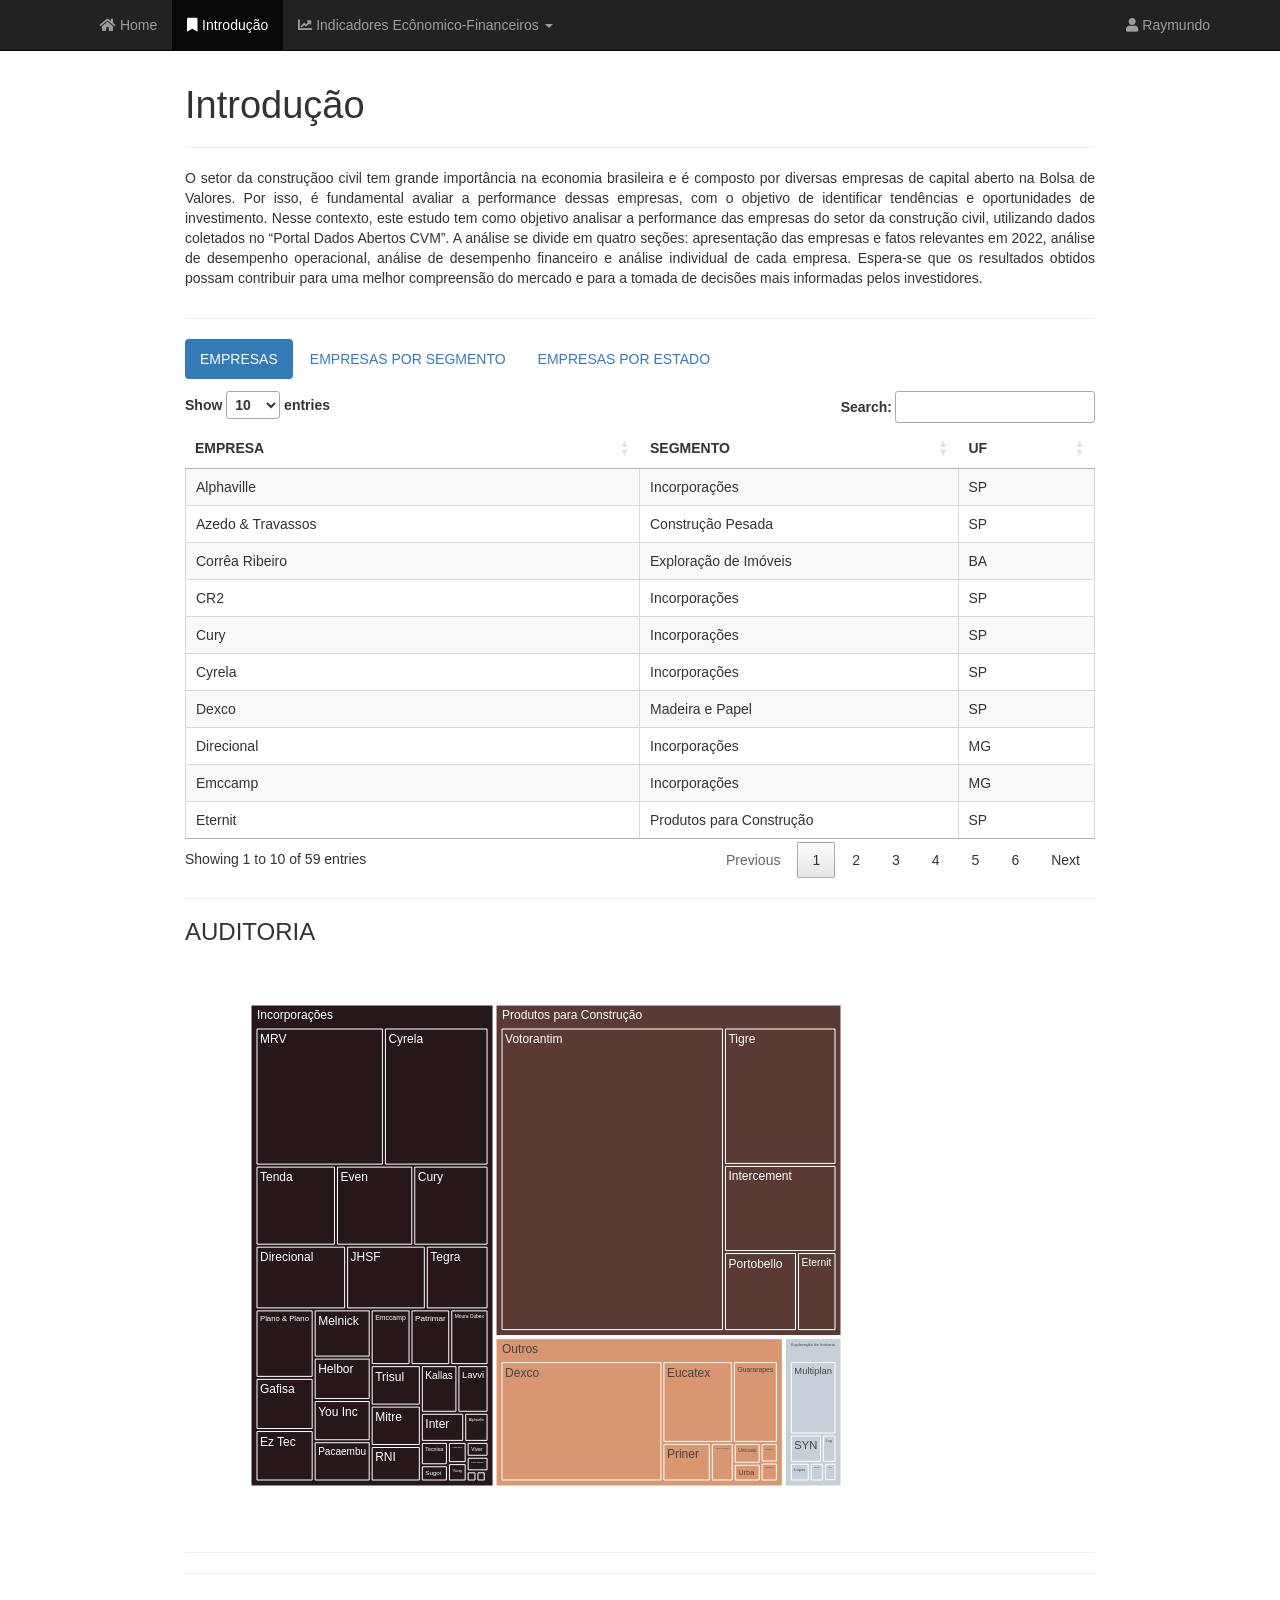
==== commit e1d40dae: "commit 03/08/23" ====
--- a/1_intro.html
+++ b/1_intro.html
@@ -354,15 +354,15 @@
 <div id="empresas" class="section level4">
 <h4>EMPRESAS</h4>
 <center>
-<div class="datatables html-widget html-fill-item-overflow-hidden html-fill-item" id="htmlwidget-0dc333a58bdc907d2daf" style="width:100%;height:auto;"></div>
-<script type="application/json" data-for="htmlwidget-0dc333a58bdc907d2daf">{"x":{"filter":"none","vertical":false,"editable":{"target":"cell","disable":{"columns":null},"numeric":[],"date":[]},"data":[["Alphaville","Azedo &amp; Travassos","Corrêa Ribeiro","CR2","Cury","Cyrela","Dexco","Direcional","Emccamp","Eternit","Eucatex","Even","EZ Inc","Ez Tec","Gafisa","Guararapes","HBR Realty","Helbor","Inter","Intercement","JHSF","João Fortes","Kallas","Lavvi","Lindenberg","Log","Lopes","Melnick","Mendes Júnior","Mitre","Moura Dubex","MRV","Multiplan","Nexpe","Pacaembu","Patrimar","PDG Realty","Plano &amp; Plano","Portobello","Portuense","Priner","RNI","Rossi","Sondotecnica","Sugoi","Sultepa","SYN","Tecnisa","Tecnosolo","Tegra","Tenda","Tigre","Trisul","Unicasa","Urba","Viver","Votorantim","You Inc","Yuny"],["Incorporações","Construção Pesada","Exploração de Imóveis","Incorporações","Incorporações","Incorporações","Madeira e Papel","Incorporações","Incorporações","Produtos para Construção","Madeira e Papel","Incorporações","Incorporações","Incorporações","Incorporações","Madeira e Papel","Exploração de Imóveis","Incorporações","Incorporações","Produtos para Construção","Incorporações","Incorporações","Incorporações","Incorporações","Incorporações","Exploração de Imóveis","Exploração de Imóveis","Incorporações","Construção Pesada","Incorporações","Incorporações","Incorporações","Exploração de Imóveis","Exploração de Imóveis","Incorporações","Incorporações","Incorporações","Incorporações","Produtos para Construção","Produtos para Construção","Serviços Diversos","Incorporações","Incorporações","Engenharia Consultiva","Incorporações","Construção Pesada","Exploração de Imóveis","Incorporações","Engenharia Consultiva","Incorporações","Incorporações","Produtos para Construção","Incorporações","Utilidades Domésticas","Loteamento","Incorporações","Produtos para Construção","Incorporações","Incorporações"],["SP","SP","BA","SP","SP","SP","SP","MG","MG","SP","SP","SP","SP","SP","SP","SC","SP","SP","MG","SP","SP","RJ","SP","SP","SP","MG","SP","RS","MG","SP","PE","MG","RJ","SP","SP","MG","SP","SP","SC","PA","RJ","SP","SP","RJ","SP","RS","SP","SP","RJ","SP","SP","SC","SP","RS","MG","SP","SP","SP","SP"]],"container":"<table class=\"cell-border stripe\">\n  <thead>\n    <tr>\n      <th>EMPRESA<\/th>\n      <th>SEGMENTO<\/th>\n      <th>UF<\/th>\n    <\/tr>\n  <\/thead>\n<\/table>","options":{"columnDefs":[],"order":[],"autoWidth":false,"orderClasses":false,"rowCallback":"function(row, data, displayNum, displayIndex, dataIndex) {\nvar value=data[0]; $(this.api().cell(row, 0).node()).css({'width':'50%'});\nvar value=data[1]; $(this.api().cell(row, 1).node()).css({'width':'35'});\nvar value=data[2]; $(this.api().cell(row, 2).node()).css({'width':'15%'});\n}"},"selection":{"mode":"multiple","selected":null,"target":"row","selectable":null}},"evals":["options.rowCallback"],"jsHooks":[]}</script>
+<div class="datatables html-widget html-fill-item-overflow-hidden html-fill-item" id="htmlwidget-6c7eef5fbe5eb73b59f6" style="width:100%;height:auto;"></div>
+<script type="application/json" data-for="htmlwidget-6c7eef5fbe5eb73b59f6">{"x":{"filter":"none","vertical":false,"editable":{"target":"cell","disable":{"columns":null},"numeric":[],"date":[]},"data":[["Alphaville","Azedo &amp; Travassos","Corrêa Ribeiro","CR2","Cury","Cyrela","Dexco","Direcional","Emccamp","Eternit","Eucatex","Even","EZ Inc","Ez Tec","Gafisa","Guararapes","HBR Realty","Helbor","Inter","Intercement","JHSF","João Fortes","Kallas","Lavvi","Lindenberg","Log","Lopes","Melnick","Mendes Júnior","Mitre","Moura Dubex","MRV","Multiplan","Nexpe","Pacaembu","Patrimar","PDG Realty","Plano &amp; Plano","Portobello","Portuense","Priner","RNI","Rossi","Sondotecnica","Sugoi","Sultepa","SYN","Tecnisa","Tecnosolo","Tegra","Tenda","Tigre","Trisul","Unicasa","Urba","Viver","Votorantim","You Inc","Yuny"],["Incorporações","Construção Pesada","Exploração de Imóveis","Incorporações","Incorporações","Incorporações","Madeira e Papel","Incorporações","Incorporações","Produtos para Construção","Madeira e Papel","Incorporações","Incorporações","Incorporações","Incorporações","Madeira e Papel","Exploração de Imóveis","Incorporações","Incorporações","Produtos para Construção","Incorporações","Incorporações","Incorporações","Incorporações","Incorporações","Exploração de Imóveis","Exploração de Imóveis","Incorporações","Construção Pesada","Incorporações","Incorporações","Incorporações","Exploração de Imóveis","Exploração de Imóveis","Incorporações","Incorporações","Incorporações","Incorporações","Produtos para Construção","Produtos para Construção","Serviços Diversos","Incorporações","Incorporações","Engenharia Consultiva","Incorporações","Construção Pesada","Exploração de Imóveis","Incorporações","Engenharia Consultiva","Incorporações","Incorporações","Produtos para Construção","Incorporações","Utilidades Domésticas","Loteamento","Incorporações","Produtos para Construção","Incorporações","Incorporações"],["SP","SP","BA","SP","SP","SP","SP","MG","MG","SP","SP","SP","SP","SP","SP","SC","SP","SP","MG","SP","SP","RJ","SP","SP","SP","MG","SP","RS","MG","SP","PE","MG","RJ","SP","SP","MG","SP","SP","SC","PA","RJ","SP","SP","RJ","SP","RS","SP","SP","RJ","SP","SP","SC","SP","RS","MG","SP","SP","SP","SP"]],"container":"<table class=\"cell-border stripe\">\n  <thead>\n    <tr>\n      <th>EMPRESA<\/th>\n      <th>SEGMENTO<\/th>\n      <th>UF<\/th>\n    <\/tr>\n  <\/thead>\n<\/table>","options":{"columnDefs":[],"order":[],"autoWidth":false,"orderClasses":false,"rowCallback":"function(row, data, displayNum, displayIndex, dataIndex) {\nvar value=data[0]; $(this.api().cell(row, 0).node()).css({'width':'50%'});\nvar value=data[1]; $(this.api().cell(row, 1).node()).css({'width':'35'});\nvar value=data[2]; $(this.api().cell(row, 2).node()).css({'width':'15%'});\n}"},"selection":{"mode":"multiple","selected":null,"target":"row","selectable":null}},"evals":["options.rowCallback"],"jsHooks":[]}</script>
 </center>
 <hr />
 </div>
 <div id="empresas-por-segmento" class="section level4">
 <h4>EMPRESAS POR SEGMENTO</h4>
-<div class="plotly html-widget html-fill-item-overflow-hidden html-fill-item" id="htmlwidget-b87174e7bb4c67a13ac9" style="width:9600px;height:384px;"></div>
-<script type="application/json" data-for="htmlwidget-b87174e7bb4c67a13ac9">{"x":{"visdat":{"4bd073fb3333":["function () ","plotlyVisDat"]},"cur_data":"4bd073fb3333","attrs":{"4bd073fb3333":{"x":{},"y":{},"orientation":"h","hovertemplate":"Quantidade: %{x} <br>Segmento: %{y} <extra><\/extra>","texttemplate":"%{x}","textposition":"outside","alpha_stroke":1,"sizes":[10,100],"spans":[1,20],"type":"bar"}},"layout":{"margin":{"b":40,"l":60,"t":25,"r":10},"xaxis":{"domain":[0,1],"automargin":true,"title":"Quantidade"},"yaxis":{"domain":[0,1],"automargin":true,"title":"Segmento","type":"category","categoryorder":"array","categoryarray":["Loteamento","Serviços Diversos","Utilidades Domésticas","Engenharia Consultiva","Construção Pesada","Madeira e Papel","Produtos para Construção","Exploração de Imóveis","Incorporações"]},"hovermode":"closest","showlegend":false},"source":"A","config":{"modeBarButtonsToAdd":["hoverclosest","hovercompare"],"showSendToCloud":false},"data":[{"x":[35,7,6,3,3,2,1,1,1],"y":["Incorporações","Exploração de Imóveis","Produtos para Construção","Construção Pesada","Madeira e Papel","Engenharia Consultiva","Loteamento","Serviços Diversos","Utilidades Domésticas"],"orientation":"h","hovertemplate":["Quantidade: %{x} <br>Segmento: %{y} <extra><\/extra>","Quantidade: %{x} <br>Segmento: %{y} <extra><\/extra>","Quantidade: %{x} <br>Segmento: %{y} <extra><\/extra>","Quantidade: %{x} <br>Segmento: %{y} <extra><\/extra>","Quantidade: %{x} <br>Segmento: %{y} <extra><\/extra>","Quantidade: %{x} <br>Segmento: %{y} <extra><\/extra>","Quantidade: %{x} <br>Segmento: %{y} <extra><\/extra>","Quantidade: %{x} <br>Segmento: %{y} <extra><\/extra>","Quantidade: %{x} <br>Segmento: %{y} <extra><\/extra>"],"texttemplate":["%{x}","%{x}","%{x}","%{x}","%{x}","%{x}","%{x}","%{x}","%{x}"],"textposition":["outside","outside","outside","outside","outside","outside","outside","outside","outside"],"type":"bar","marker":{"color":"rgba(31,119,180,1)","line":{"color":"rgba(31,119,180,1)"}},"error_y":{"color":"rgba(31,119,180,1)"},"error_x":{"color":"rgba(31,119,180,1)"},"xaxis":"x","yaxis":"y","frame":null}],"highlight":{"on":"plotly_click","persistent":false,"dynamic":false,"selectize":false,"opacityDim":0.2,"selected":{"opacity":1},"debounce":0},"shinyEvents":["plotly_hover","plotly_click","plotly_selected","plotly_relayout","plotly_brushed","plotly_brushing","plotly_clickannotation","plotly_doubleclick","plotly_deselect","plotly_afterplot","plotly_sunburstclick"],"base_url":"https://plot.ly"},"evals":[],"jsHooks":[]}</script>
+<div class="plotly html-widget html-fill-item-overflow-hidden html-fill-item" id="htmlwidget-d344abbd77e2c340594b" style="width:9600px;height:384px;"></div>
+<script type="application/json" data-for="htmlwidget-d344abbd77e2c340594b">{"x":{"visdat":{"4168698f3541":["function () ","plotlyVisDat"]},"cur_data":"4168698f3541","attrs":{"4168698f3541":{"x":{},"y":{},"orientation":"h","hovertemplate":"Quantidade: %{x} <br>Segmento: %{y} <extra><\/extra>","texttemplate":"%{x}","textposition":"outside","alpha_stroke":1,"sizes":[10,100],"spans":[1,20],"type":"bar"}},"layout":{"margin":{"b":40,"l":60,"t":25,"r":10},"xaxis":{"domain":[0,1],"automargin":true,"title":"Quantidade"},"yaxis":{"domain":[0,1],"automargin":true,"title":"Segmento","type":"category","categoryorder":"array","categoryarray":["Loteamento","Serviços Diversos","Utilidades Domésticas","Engenharia Consultiva","Construção Pesada","Madeira e Papel","Produtos para Construção","Exploração de Imóveis","Incorporações"]},"hovermode":"closest","showlegend":false},"source":"A","config":{"modeBarButtonsToAdd":["hoverclosest","hovercompare"],"showSendToCloud":false},"data":[{"x":[35,7,6,3,3,2,1,1,1],"y":["Incorporações","Exploração de Imóveis","Produtos para Construção","Construção Pesada","Madeira e Papel","Engenharia Consultiva","Loteamento","Serviços Diversos","Utilidades Domésticas"],"orientation":"h","hovertemplate":["Quantidade: %{x} <br>Segmento: %{y} <extra><\/extra>","Quantidade: %{x} <br>Segmento: %{y} <extra><\/extra>","Quantidade: %{x} <br>Segmento: %{y} <extra><\/extra>","Quantidade: %{x} <br>Segmento: %{y} <extra><\/extra>","Quantidade: %{x} <br>Segmento: %{y} <extra><\/extra>","Quantidade: %{x} <br>Segmento: %{y} <extra><\/extra>","Quantidade: %{x} <br>Segmento: %{y} <extra><\/extra>","Quantidade: %{x} <br>Segmento: %{y} <extra><\/extra>","Quantidade: %{x} <br>Segmento: %{y} <extra><\/extra>"],"texttemplate":["%{x}","%{x}","%{x}","%{x}","%{x}","%{x}","%{x}","%{x}","%{x}"],"textposition":["outside","outside","outside","outside","outside","outside","outside","outside","outside"],"type":"bar","marker":{"color":"rgba(31,119,180,1)","line":{"color":"rgba(31,119,180,1)"}},"error_y":{"color":"rgba(31,119,180,1)"},"error_x":{"color":"rgba(31,119,180,1)"},"xaxis":"x","yaxis":"y","frame":null}],"highlight":{"on":"plotly_click","persistent":false,"dynamic":false,"selectize":false,"opacityDim":0.2,"selected":{"opacity":1},"debounce":0},"shinyEvents":["plotly_hover","plotly_click","plotly_selected","plotly_relayout","plotly_brushed","plotly_brushing","plotly_clickannotation","plotly_doubleclick","plotly_deselect","plotly_afterplot","plotly_sunburstclick"],"base_url":"https://plot.ly"},"evals":[],"jsHooks":[]}</script>
 <hr />
 </div>
 <div id="empresas-por-estado" class="section level4">
@@ -373,8 +373,8 @@
 <div id="auditoria"
 class="section level3 tabset tabset-fade tabset-pills">
 <h3 class="tabset tabset-fade tabset-pills">AUDITORIA</h3>
-<div class="plotly html-widget html-fill-item-overflow-hidden html-fill-item" id="htmlwidget-f07a44c935cbf707fc7b" style="width:672px;height:576px;"></div>
-<script type="application/json" data-for="htmlwidget-f07a44c935cbf707fc7b">{"x":{"visdat":{"4bd06a4f7cf":["function () ","plotlyVisDat"]},"cur_data":"4bd06a4f7cf","attrs":{"4bd06a4f7cf":{"labels":{},"parents":{},"values":{},"branchvalues":"total","marker":{"colors":{}},"alpha_stroke":1,"sizes":[10,100],"spans":[1,20],"type":"treemap"}},"layout":{"margin":{"b":40,"l":60,"t":25,"r":10},"hovermode":"closest","showlegend":false},"source":"A","config":{"modeBarButtonsToAdd":["hoverclosest","hovercompare"],"showSendToCloud":false},"data":[{"labels":["Construção Pesada","Exploração de Imóveis","Incorporações","Outros","Produtos para Construção","Lindenberg","Corrêa Ribeiro","Eternit","Eucatex","João Fortes","Sondotecnica","Azedo & Travassos","Sultepa","Portobello","Cyrela","Gafisa","Rossi","Lopes","Tecnisa","RNI","PDG Realty","Even","JHSF","CR2","Viver","Ez Tec","Helbor","MRV","Multiplan","SYN","Moura Dubex","Dexco","Trisul","Tenda","Nexpe","Direcional","Unicasa","Log","You Inc","Sugoi","Priner","Inter","Mitre","Lavvi","Plano & Plano","Cury","Melnick","Pacaembu","Alphaville","Patrimar","EZ Inc","HBR Realty","Urba","Kallas","Tegra","Emccamp","Yuny","Intercement","Guararapes","Tigre","Votorantim"],"parents":["","","","","","Incorporações","Exploração de Imóveis","Produtos para Construção","Outros","Incorporações","Outros","Construção Pesada","Construção Pesada","Produtos para Construção","Incorporações","Incorporações","Incorporações","Exploração de Imóveis","Incorporações","Incorporações","Incorporações","Incorporações","Incorporações","Incorporações","Incorporações","Incorporações","Incorporações","Incorporações","Exploração de Imóveis","Exploração de Imóveis","Incorporações","Outros","Incorporações","Incorporações","Exploração de Imóveis","Incorporações","Outros","Exploração de Imóveis","Incorporações","Incorporações","Outros","Incorporações","Incorporações","Incorporações","Incorporações","Incorporações","Incorporações","Incorporações","Incorporações","Incorporações","Incorporações","Exploração de Imóveis","Outros","Incorporações","Incorporações","Incorporações","Incorporações","Produtos para Construção","Outros","Produtos para Construção","Produtos para Construção"],"values":[530821,2947678,39631007,14007449,38790582,149193,2260,1187383,2510647,6597,141860,384469,146352,2196681,5412295,1135997,37403,194985,237347,667091,119318,2317936,1902092,4081,121982,1121260,906437,6645285,1797605,474499,799527,8486650,760270,2412586,120233,2162616,245678,217230,880076,164723,813494,472817,758626,555327,1492205,2257294,1029568,859857,265134,829418,35361,140866,207472,652603,1497439,832356,128890,3728387,1601648,5880765,25797366],"branchvalues":"total","marker":{"color":"rgba(31,119,180,1)","colors":["#979DA6","#C7CFD9","#261818","#D99771","#593B34","#261818","#C7CFD9","#593B34","#D99771","#261818","#D99771","#979DA6","#979DA6","#593B34","#261818","#261818","#261818","#C7CFD9","#261818","#261818","#261818","#261818","#261818","#261818","#261818","#261818","#261818","#261818","#C7CFD9","#C7CFD9","#261818","#D99771","#261818","#261818","#C7CFD9","#261818","#D99771","#C7CFD9","#261818","#261818","#D99771","#261818","#261818","#261818","#261818","#261818","#261818","#261818","#261818","#261818","#261818","#C7CFD9","#D99771","#261818","#261818","#261818","#261818","#593B34","#D99771","#593B34","#593B34"],"line":{"color":"rgba(255,255,255,1)"}},"type":"treemap","frame":null}],"highlight":{"on":"plotly_click","persistent":false,"dynamic":false,"selectize":false,"opacityDim":0.2,"selected":{"opacity":1},"debounce":0},"shinyEvents":["plotly_hover","plotly_click","plotly_selected","plotly_relayout","plotly_brushed","plotly_brushing","plotly_clickannotation","plotly_doubleclick","plotly_deselect","plotly_afterplot","plotly_sunburstclick"],"base_url":"https://plot.ly"},"evals":[],"jsHooks":[]}</script>
+<div class="plotly html-widget html-fill-item-overflow-hidden html-fill-item" id="htmlwidget-8166d56fbdc88049098f" style="width:672px;height:576px;"></div>
+<script type="application/json" data-for="htmlwidget-8166d56fbdc88049098f">{"x":{"visdat":{"416840c52fd5":["function () ","plotlyVisDat"]},"cur_data":"416840c52fd5","attrs":{"416840c52fd5":{"labels":{},"parents":{},"values":{},"branchvalues":"total","marker":{"colors":{}},"alpha_stroke":1,"sizes":[10,100],"spans":[1,20],"type":"treemap"}},"layout":{"margin":{"b":40,"l":60,"t":25,"r":10},"hovermode":"closest","showlegend":false},"source":"A","config":{"modeBarButtonsToAdd":["hoverclosest","hovercompare"],"showSendToCloud":false},"data":[{"labels":["Exploração de Imóveis","Incorporações","Outros","Produtos para Construção","Lindenberg","Corrêa Ribeiro","Eternit","Eucatex","João Fortes","Sondotecnica","Azedo & Travassos","Sultepa","Portobello","Cyrela","Gafisa","Rossi","Lopes","Tecnisa","RNI","PDG Realty","Even","JHSF","CR2","Viver","Ez Tec","Helbor","MRV","Multiplan","SYN","Moura Dubex","Dexco","Trisul","Tenda","Nexpe","Direcional","Unicasa","Log","You Inc","Sugoi","Priner","Inter","Mitre","Lavvi","Plano & Plano","Cury","Melnick","Pacaembu","Alphaville","Patrimar","EZ Inc","HBR Realty","Urba","Kallas","Tegra","Emccamp","Yuny","Intercement","Guararapes","Tigre","Votorantim"],"parents":["","","","","Incorporações","Exploração de Imóveis","Produtos para Construção","Outros","Incorporações","Outros","Outros","Outros","Produtos para Construção","Incorporações","Incorporações","Incorporações","Exploração de Imóveis","Incorporações","Incorporações","Incorporações","Incorporações","Incorporações","Incorporações","Incorporações","Incorporações","Incorporações","Incorporações","Exploração de Imóveis","Exploração de Imóveis","Incorporações","Outros","Incorporações","Incorporações","Exploração de Imóveis","Incorporações","Outros","Exploração de Imóveis","Incorporações","Incorporações","Outros","Incorporações","Incorporações","Incorporações","Incorporações","Incorporações","Incorporações","Incorporações","Incorporações","Incorporações","Incorporações","Exploração de Imóveis","Outros","Incorporações","Incorporações","Incorporações","Incorporações","Produtos para Construção","Outros","Produtos para Construção","Produtos para Construção"],"values":[2947678,39631007,14538270,38790582,149193,2260,1187383,2510647,6597,141860,384469,146352,2196681,5412295,1135997,37403,194985,237347,667091,119318,2317936,1902092,4081,121982,1121260,906437,6645285,1797605,474499,799527,8486650,760270,2412586,120233,2162616,245678,217230,880076,164723,813494,472817,758626,555327,1492205,2257294,1029568,859857,265134,829418,35361,140866,207472,652603,1497439,832356,128890,3728387,1601648,5880765,25797366],"branchvalues":"total","marker":{"color":"rgba(31,119,180,1)","colors":["#C7CFD9","#261818","#D99771","#593B34","#261818","#C7CFD9","#593B34","#D99771","#261818","#D99771","#D99771","#D99771","#593B34","#261818","#261818","#261818","#C7CFD9","#261818","#261818","#261818","#261818","#261818","#261818","#261818","#261818","#261818","#261818","#C7CFD9","#C7CFD9","#261818","#D99771","#261818","#261818","#C7CFD9","#261818","#D99771","#C7CFD9","#261818","#261818","#D99771","#261818","#261818","#261818","#261818","#261818","#261818","#261818","#261818","#261818","#261818","#C7CFD9","#D99771","#261818","#261818","#261818","#261818","#593B34","#D99771","#593B34","#593B34"],"line":{"color":"rgba(255,255,255,1)"}},"type":"treemap","frame":null}],"highlight":{"on":"plotly_click","persistent":false,"dynamic":false,"selectize":false,"opacityDim":0.2,"selected":{"opacity":1},"debounce":0},"shinyEvents":["plotly_hover","plotly_click","plotly_selected","plotly_relayout","plotly_brushed","plotly_brushing","plotly_clickannotation","plotly_doubleclick","plotly_deselect","plotly_afterplot","plotly_sunburstclick"],"base_url":"https://plot.ly"},"evals":[],"jsHooks":[]}</script>
 <hr />
 <center>
 </center>
